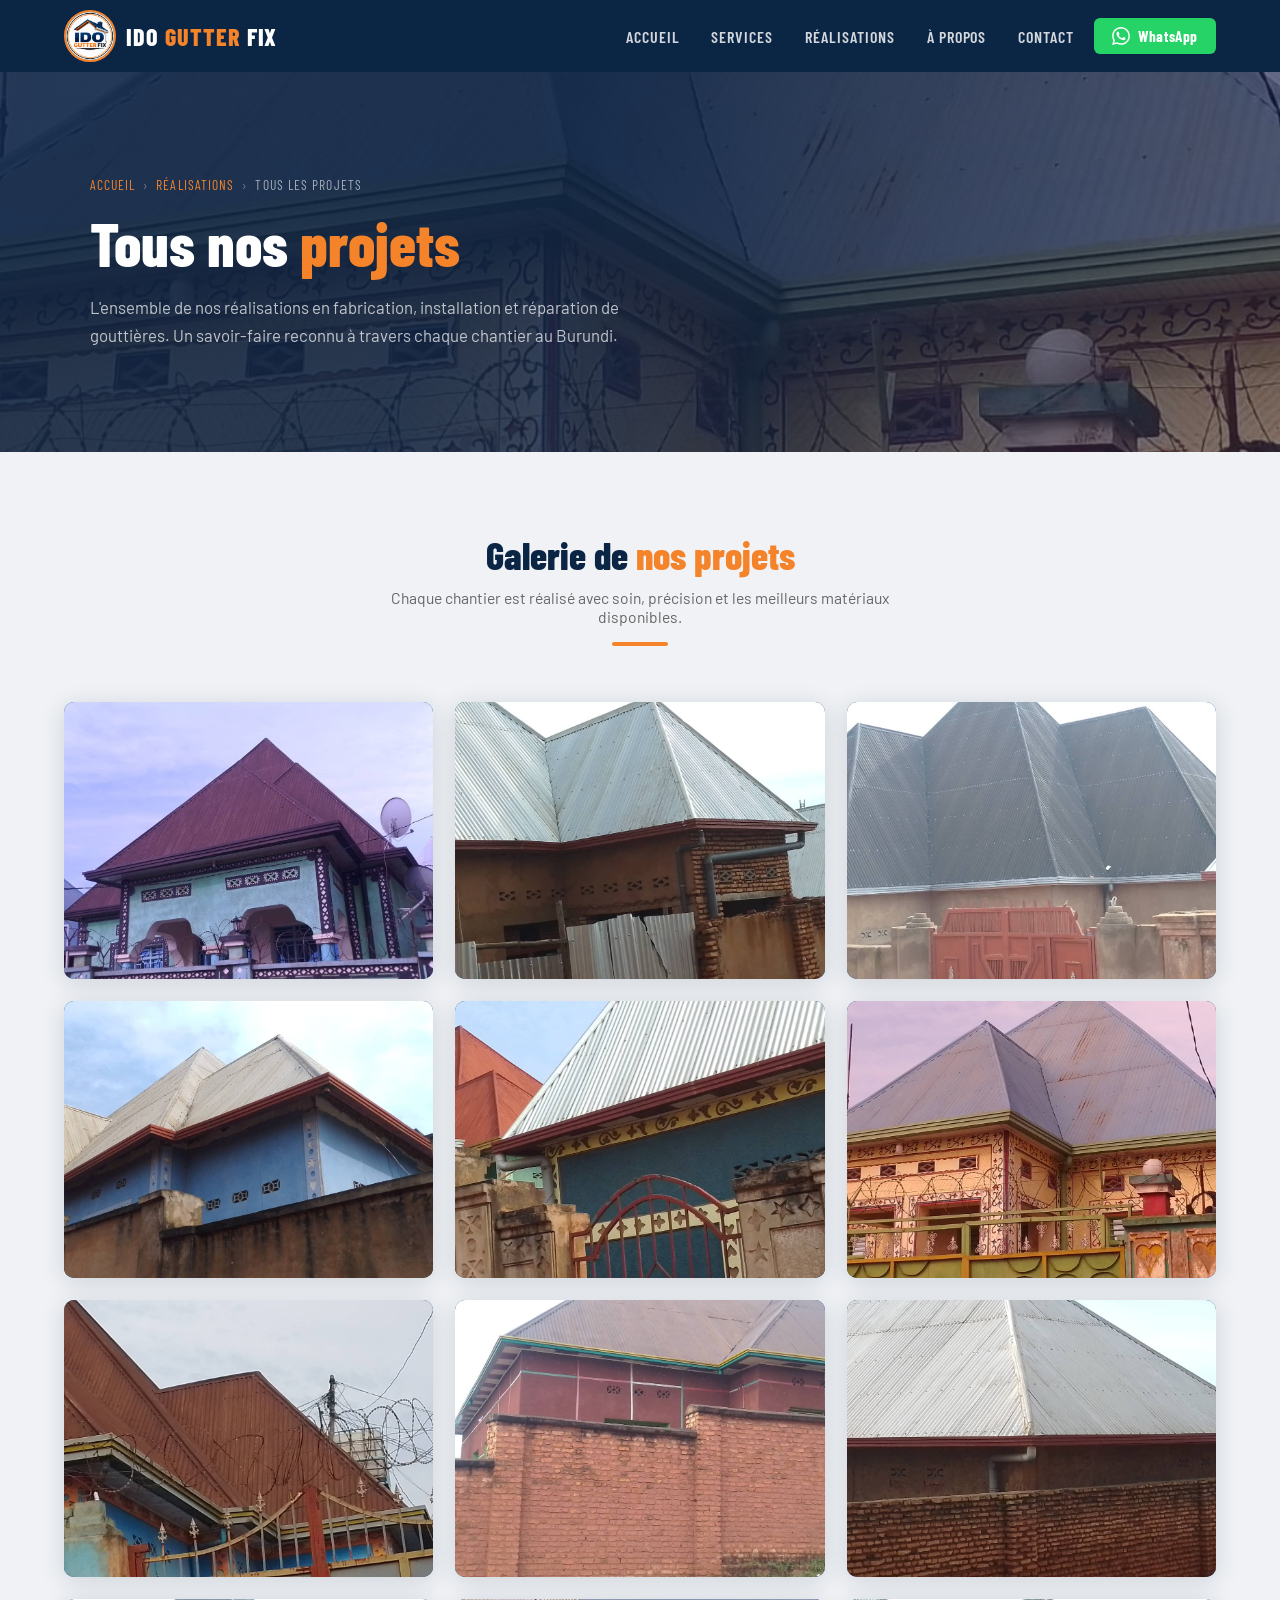
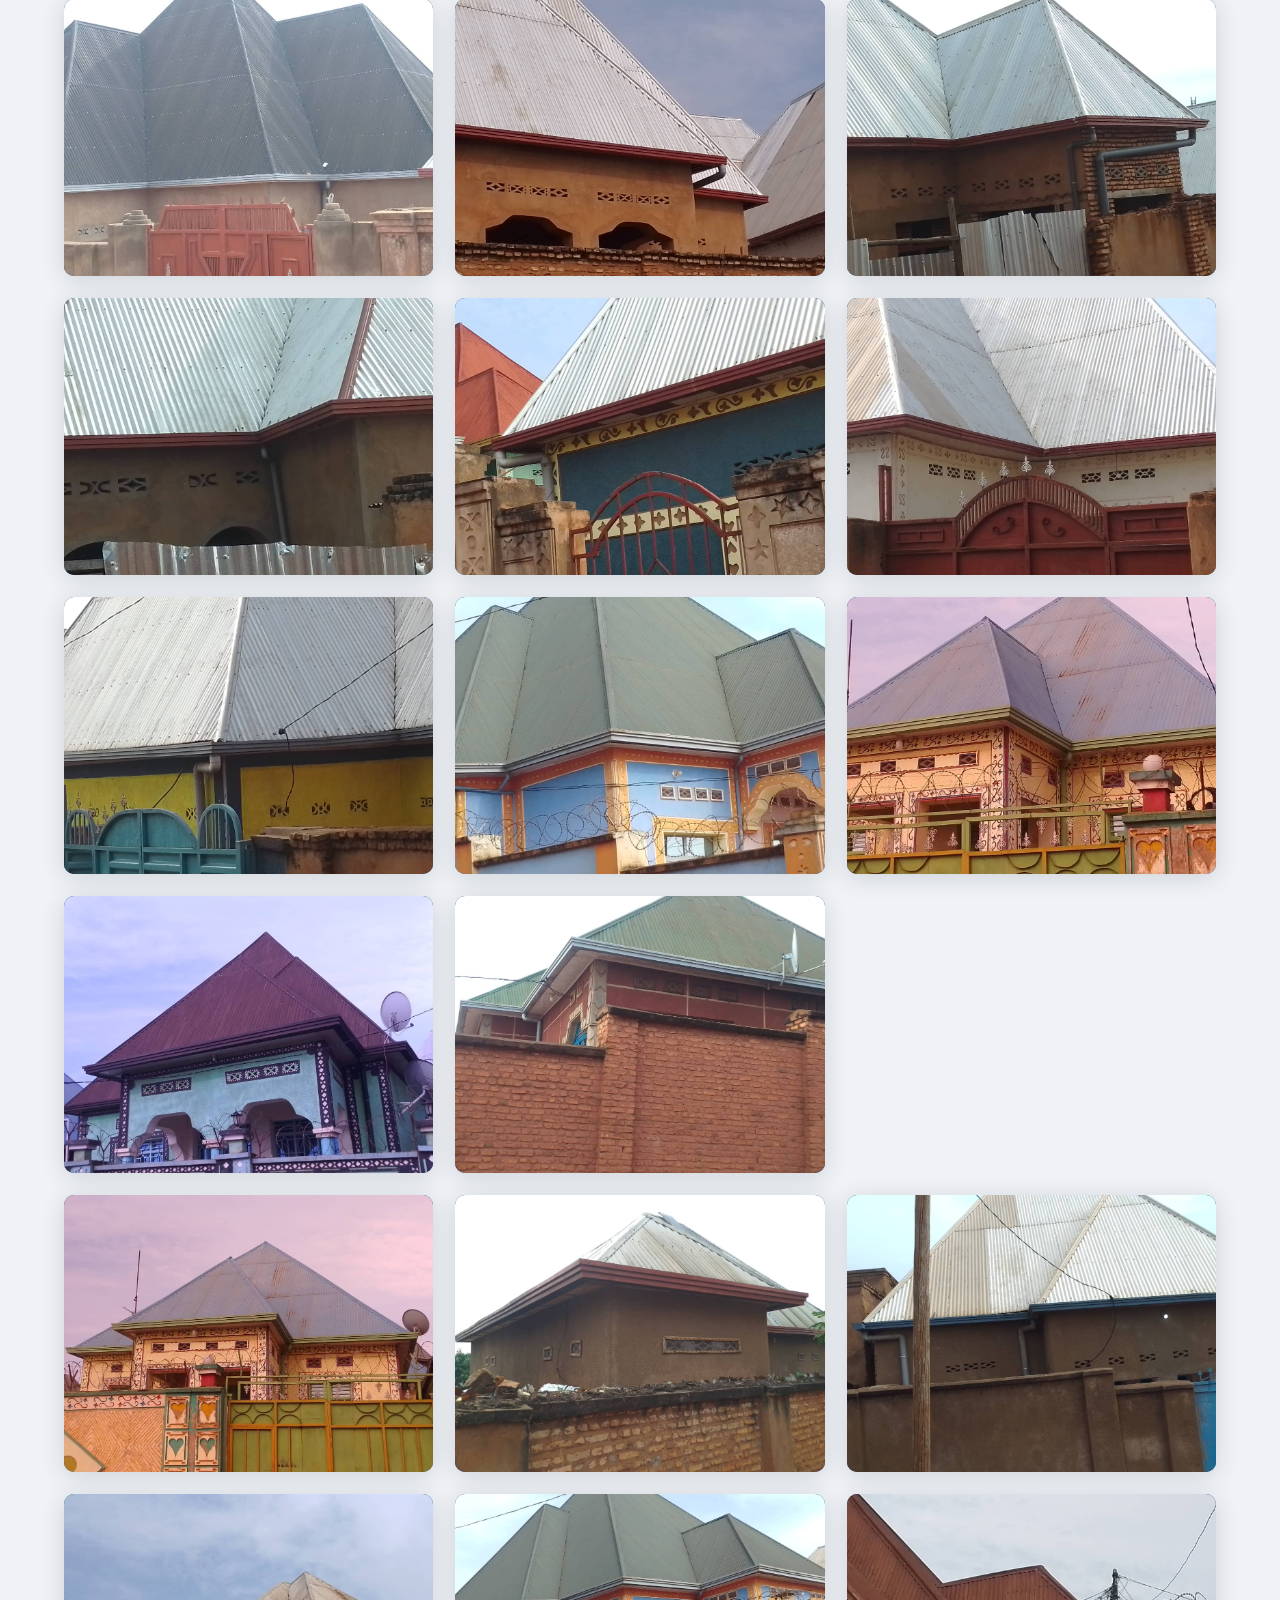
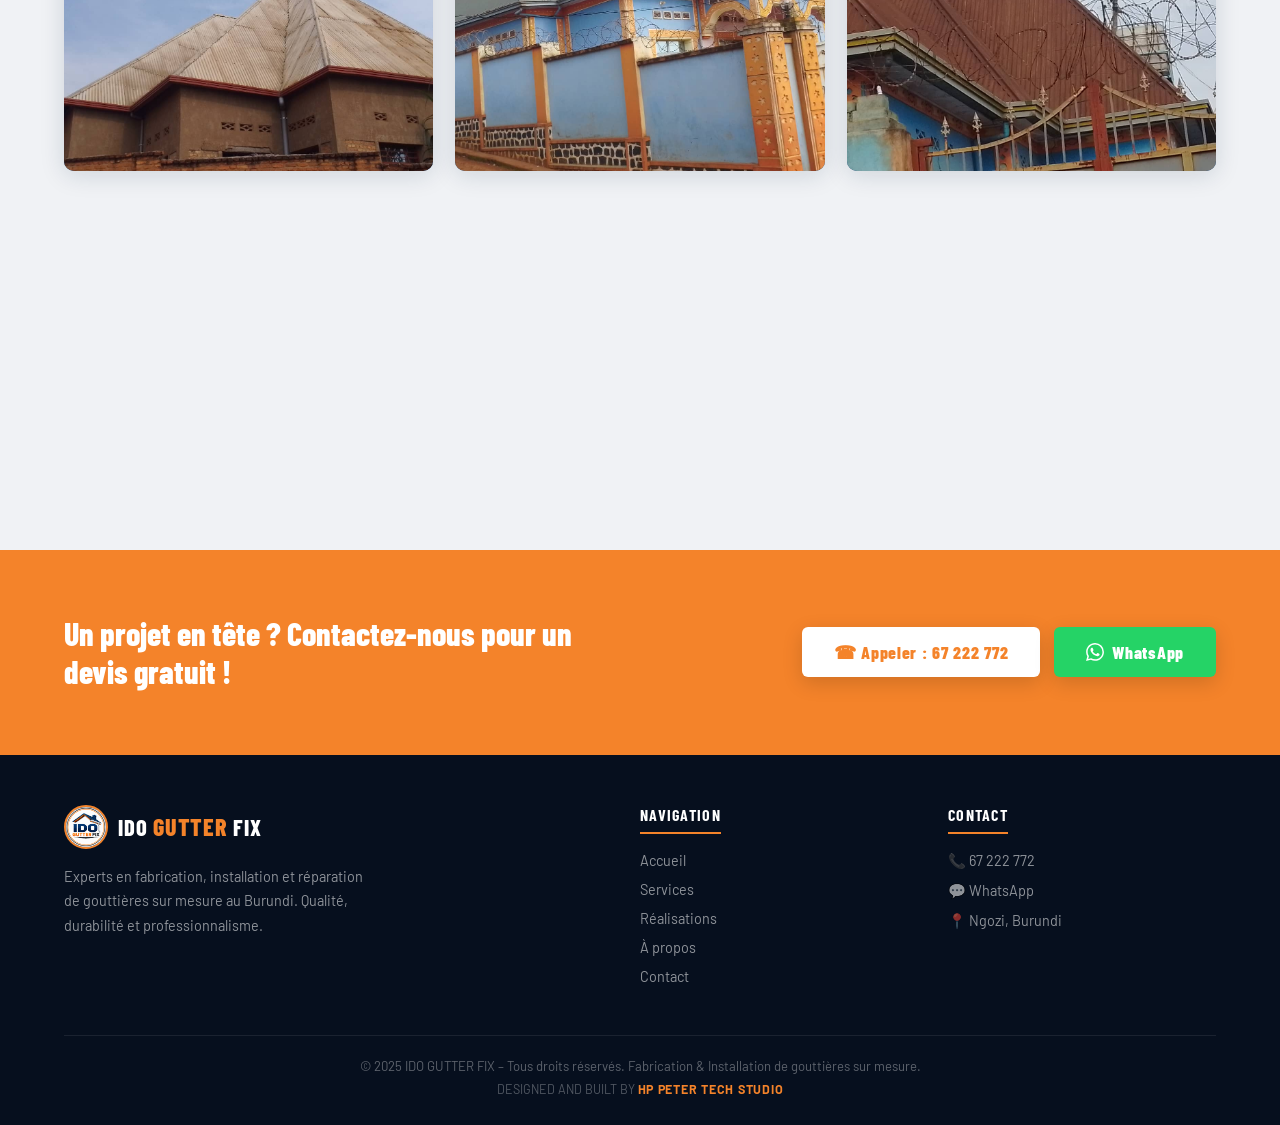
==== projects.html @ 502da118 "First upload" ====
<!doctype html>
<html lang="fr">
  <head>
    <meta charset="UTF-8" />
    <meta name="viewport" content="width=device-width, initial-scale=1.0" />
    <title>Tous nos Projets – IDO GUTTER FIX</title>
    <link
      href="https://fonts.googleapis.com/css2?family=Barlow+Condensed:wght@400;600;700;800&family=Barlow:wght@400;500;600&display=swap"
      rel="stylesheet"
    />
    <link rel="stylesheet" href="styles/realisations.css" />
  </head>
  <body>
    <!-- ═══════════════════════════════ NAVBAR ═══════════════════════════════ -->
    <nav id="navbar">
      <a href="index.html" class="nav-logo" aria-label="IDO GUTTER FIX">
        <div
          style="
            display: flex;
            flex-direction: row;
            justify-content: center;
            align-items: center;
            column-gap: 10px;
          "
        >
          <img
            src="images/idoGutterFixLogo.png"
            alt="IDO GUTTER FIX Logo"
            onerror="this.style.display='none';this.nextElementSibling.style.display='block';"
          />
          <span>IDO <em>GUTTER</em> FIX</span>
        </div>
      </a>

      <div class="nav-spacer"></div>

      <button class="nav-toggle" id="navToggle" aria-label="Menu">
        <span></span><span></span><span></span>
      </button>

      <div class="nav-menu" id="navMenu">
        <ul class="nav-links">
          <li><a href="index.html">Accueil</a></li>
          <li><a href="index.html#services">Services</a></li>
          <li><a href="realisations.html">Réalisations</a></li>
          <li><a href="index.html#apropos">À propos</a></li>
          <li><a href="index.html#contact">Contact</a></li>
        </ul>
      </div>
      <a
        href="https://wa.me/25767222772"
        target="_blank"
        rel="noopener"
        class="btn-wa nav-wa-desktop"
        aria-label="WhatsApp"
      >
        <svg viewBox="0 0 24 24" fill="currentColor">
          <path
            d="M17.472 14.382c-.297-.149-1.758-.867-2.03-.967-.273-.099-.471-.148-.67.15-.197.297-.767.966-.94 1.164-.173.199-.347.223-.644.075-.297-.15-1.255-.463-2.39-1.475-.883-.788-1.48-1.761-1.653-2.059-.173-.297-.018-.458.13-.606.134-.133.298-.347.446-.52.149-.174.198-.298.298-.497.099-.198.05-.371-.025-.52-.075-.149-.669-1.612-.916-2.207-.242-.579-.487-.5-.669-.51-.173-.008-.371-.01-.57-.01-.198 0-.52.074-.792.372-.272.297-1.04 1.016-1.04 2.479 0 1.462 1.065 2.875 1.213 3.074.149.198 2.096 3.2 5.077 4.487.709.306 1.262.489 1.694.625.712.227 1.36.195 1.871.118.571-.085 1.758-.719 2.006-1.413.248-.694.248-1.289.173-1.413-.074-.124-.272-.198-.57-.347m-5.421 7.403h-.004a9.87 9.87 0 01-5.031-1.378l-.361-.214-3.741.982.998-3.648-.235-.374a9.86 9.86 0 01-1.51-5.26c.001-5.45 4.436-9.884 9.888-9.884 2.64 0 5.122 1.03 6.988 2.898a9.825 9.825 0 012.893 6.994c-.003 5.45-4.437 9.884-9.885 9.884m8.413-18.297A11.815 11.815 0 0012.05 0C5.495 0 .16 5.335.157 11.892c0 2.096.547 4.142 1.588 5.945L.057 24l6.305-1.654a11.882 11.882 0 005.683 1.448h.005c6.554 0 11.89-5.335 11.893-11.893a11.821 11.821 0 00-3.48-8.413z"
          />
        </svg>
        WhatsApp
      </a>
    </nav>

    <!-- ═══════════════════════════════ PAGE HEADER ══════════════════════════ -->
    <header
      style="background-image: url(images/idoGutterFixImg19.jpg); background-size: cover; background-position: center;"
      class="page-header"
    >
      <div class="page-header-content">
        <div class="page-breadcrumb">
          <a href="index.html">Accueil</a>
          <span>›</span>
          <a href="realisations.html">Réalisations</a>
          <span>›</span> Tous les projets
        </div>
        <h1>Tous nos <em>projets</em></h1>
        <p>
          L'ensemble de nos réalisations en fabrication, installation et
          réparation de gouttières. Un savoir-faire reconnu à travers chaque
          chantier au Burundi.
        </p>
      </div>
    </header>

    <!-- ═══════════════════════════════ GALLERY ══════════════════════════════ -->
    <section class="gallery-section">
      <div class="gallery-section-head">
        <h2>Galerie de <span>nos projets</span></h2>
        <p>
          Chaque chantier est réalisé avec soin, précision et les meilleurs
          matériaux disponibles.
        </p>
        <div class="section-divider"></div>
      </div>

      <div class="gallery-grid" id="galleryGrid">

        <!-- Projet 01 -->
        <div
          class="gallery-card"
          data-idx="0"
          data-cap="Installation de gouttières sur une maison résidentielle à Bujumbura."
          data-label="Projet 01 – Installation résidentielle"
        >
          <img class="card-img" src="images/idoGutterFixImg20.jpg" alt="Projet 1" loading="lazy" />
          <div class="card-zoom">
            <svg viewBox="0 0 24 24"><circle cx="11" cy="11" r="7"/><line x1="21" y1="21" x2="16.65" y2="16.65"/><line x1="11" y1="8" x2="11" y2="14"/><line x1="8" y1="11" x2="14" y2="11"/></svg>
          </div>
          <div class="card-caption">
            <div class="card-num">Projet 01</div>
            <p>Installation de gouttières sur une maison résidentielle à Bujumbura.</p>
          </div>
        </div>

        <!-- Projet 02 -->
        <div
          class="gallery-card"
          data-idx="1"
          data-cap="Fabrication sur mesure pour toiture moderne."
          data-label="Projet 02 – Fabrication sur mesure"
        >
          <img class="card-img" src="images/idoGutterFixImg13.jpg" alt="Projet 2" loading="lazy" />
          <div class="card-zoom">
            <svg viewBox="0 0 24 24"><circle cx="11" cy="11" r="7"/><line x1="21" y1="21" x2="16.65" y2="16.65"/><line x1="11" y1="8" x2="11" y2="14"/><line x1="8" y1="11" x2="14" y2="11"/></svg>
          </div>
          <div class="card-caption">
            <div class="card-num">Projet 02</div>
            <p>Fabrication sur mesure pour toiture moderne.</p>
          </div>
        </div>

        <!-- Projet 03 -->
        <div
          class="gallery-card"
          data-idx="2"
          data-cap="Réparation complète de système d'évacuation d'eau."
          data-label="Projet 03 – Réparation complète"
        >
          <img class="card-img" src="images/idoGutterFixImg11.jpg" alt="Projet 3" loading="lazy" />
          <div class="card-zoom">
            <svg viewBox="0 0 24 24"><circle cx="11" cy="11" r="7"/><line x1="21" y1="21" x2="16.65" y2="16.65"/><line x1="11" y1="8" x2="11" y2="14"/><line x1="8" y1="11" x2="14" y2="11"/></svg>
          </div>
          <div class="card-caption">
            <div class="card-num">Projet 03</div>
            <p>Réparation complète de système d'évacuation d'eau.</p>
          </div>
        </div>

        <!-- Projet 04 -->
        <div
          class="gallery-card"
          data-idx="3"
          data-cap="Pose professionnelle avec finitions propres et durables."
          data-label="Projet 04 – Pose professionnelle"
        >
          <img class="card-img" src="images/idoGutterFixImg9.jpg" alt="Projet 4" loading="lazy" />
          <div class="card-zoom">
            <svg viewBox="0 0 24 24"><circle cx="11" cy="11" r="7"/><line x1="21" y1="21" x2="16.65" y2="16.65"/><line x1="11" y1="8" x2="11" y2="14"/><line x1="8" y1="11" x2="14" y2="11"/></svg>
          </div>
          <div class="card-caption">
            <div class="card-num">Projet 04</div>
            <p>Pose professionnelle avec finitions propres et durables.</p>
          </div>
        </div>

        <!-- Projet 05 -->
        <div
          class="gallery-card"
          data-idx="4"
          data-cap="Adaptation de gouttières pour maison à toit incliné."
          data-label="Projet 05 – Toit incliné"
        >
          <img class="card-img" src="images/idoGutterFixImg15.jpg" alt="Projet 5" loading="lazy" />
          <div class="card-zoom">
            <svg viewBox="0 0 24 24"><circle cx="11" cy="11" r="7"/><line x1="21" y1="21" x2="16.65" y2="16.65"/><line x1="11" y1="8" x2="11" y2="14"/><line x1="8" y1="11" x2="14" y2="11"/></svg>
          </div>
          <div class="card-caption">
            <div class="card-num">Projet 05</div>
            <p>Adaptation de gouttières pour maison à toit incliné.</p>
          </div>
        </div>

        <!-- Projet 06 -->
        <div
          class="gallery-card"
          data-idx="5"
          data-cap="Intervention rapide pour réparation après dégâts."
          data-label="Projet 06 – Intervention rapide"
        >
          <img class="card-img" src="images/idoGutterFixImg19.jpg" alt="Projet 6" loading="lazy" />
          <div class="card-zoom">
            <svg viewBox="0 0 24 24"><circle cx="11" cy="11" r="7"/><line x1="21" y1="21" x2="16.65" y2="16.65"/><line x1="11" y1="8" x2="11" y2="14"/><line x1="8" y1="11" x2="14" y2="11"/></svg>
          </div>
          <div class="card-caption">
            <div class="card-num">Projet 06</div>
            <p>Intervention rapide pour réparation après dégâts.</p>
          </div>
        </div>

        <!-- Projet 07 -->
        <div
          class="gallery-card"
          data-idx="6"
          data-cap="Installation complète sur immeuble commercial à Ngozi."
          data-label="Projet 07 – Immeuble commercial"
        >
          <img class="card-img" src="images/idoGutterFixImg28.jpg" alt="Projet 7" loading="lazy" />
          <div class="card-zoom">
            <svg viewBox="0 0 24 24"><circle cx="11" cy="11" r="7"/><line x1="21" y1="21" x2="16.65" y2="16.65"/><line x1="11" y1="8" x2="11" y2="14"/><line x1="8" y1="11" x2="14" y2="11"/></svg>
          </div>
          <div class="card-caption">
            <div class="card-num">Projet 07</div>
            <p>Installation complète sur immeuble commercial à Ngozi.</p>
          </div>
        </div>

        <!-- Projet 08 -->
        <div
          class="gallery-card"
          data-idx="7"
          data-cap="Remplacement de gouttières vétustes par des modèles aluminium."
          data-label="Projet 08 – Remplacement aluminium"
        >
          <img class="card-img" src="images/idoGutterFixImg1.jpg" alt="Projet 8" loading="lazy" />
          <div class="card-zoom">
            <svg viewBox="0 0 24 24"><circle cx="11" cy="11" r="7"/><line x1="21" y1="21" x2="16.65" y2="16.65"/><line x1="11" y1="8" x2="11" y2="14"/><line x1="8" y1="11" x2="14" y2="11"/></svg>
          </div>
          <div class="card-caption">
            <div class="card-num">Projet 08</div>
            <p>Remplacement de gouttières vétustes par des modèles aluminium.</p>
          </div>
        </div>

        <!-- Projet 09 -->
        <div
          class="gallery-card"
          data-idx="8"
          data-cap="Système d'évacuation complet avec descentes et raccords étanches."
          data-label="Projet 09 – Système complet"
        >
          <img class="card-img" src="images/idoGutterFixImg10.jpg" alt="Projet 9" loading="lazy" />
          <div class="card-zoom">
            <svg viewBox="0 0 24 24"><circle cx="11" cy="11" r="7"/><line x1="21" y1="21" x2="16.65" y2="16.65"/><line x1="11" y1="8" x2="11" y2="14"/><line x1="8" y1="11" x2="14" y2="11"/></svg>
          </div>
          <div class="card-caption">
            <div class="card-num">Projet 09</div>
            <p>Système d'évacuation complet avec descentes et raccords étanches.</p>
          </div>
        </div>

         <div
          class="gallery-card"
          data-idx="8"
          data-cap="Système d'évacuation complet avec descentes et raccords étanches."
          data-label="Projet 09 – Système complet"
        >
          <img class="card-img" src="images/idoGutterFixImg11.jpg" alt="Projet 9" loading="lazy" />
          <div class="card-zoom">
            <svg viewBox="0 0 24 24"><circle cx="11" cy="11" r="7"/><line x1="21" y1="21" x2="16.65" y2="16.65"/><line x1="11" y1="8" x2="11" y2="14"/><line x1="8" y1="11" x2="14" y2="11"/></svg>
          </div>
          <div class="card-caption">
            <div class="card-num">Projet 09</div>
            <p>Système d'évacuation complet avec descentes et raccords étanches.</p>
          </div>
        </div>

         <div
          class="gallery-card"
          data-idx="8"
          data-cap="Système d'évacuation complet avec descentes et raccords étanches."
          data-label="Projet 09 – Système complet"
        >
          <img class="card-img" src="images/idoGutterFixImg12.jpg" alt="Projet 9" loading="lazy" />
          <div class="card-zoom">
            <svg viewBox="0 0 24 24"><circle cx="11" cy="11" r="7"/><line x1="21" y1="21" x2="16.65" y2="16.65"/><line x1="11" y1="8" x2="11" y2="14"/><line x1="8" y1="11" x2="14" y2="11"/></svg>
          </div>
          <div class="card-caption">
            <div class="card-num">Projet 09</div>
            <p>Système d'évacuation complet avec descentes et raccords étanches.</p>
          </div>
        </div>

         <div
          class="gallery-card"
          data-idx="8"
          data-cap="Système d'évacuation complet avec descentes et raccords étanches."
          data-label="Projet 09 – Système complet"
        >
          <img class="card-img" src="images/idoGutterFixImg13.jpg" alt="Projet 9" loading="lazy" />
          <div class="card-zoom">
            <svg viewBox="0 0 24 24"><circle cx="11" cy="11" r="7"/><line x1="21" y1="21" x2="16.65" y2="16.65"/><line x1="11" y1="8" x2="11" y2="14"/><line x1="8" y1="11" x2="14" y2="11"/></svg>
          </div>
          <div class="card-caption">
            <div class="card-num">Projet 09</div>
            <p>Système d'évacuation complet avec descentes et raccords étanches.</p>
          </div>
        </div>

         <div
          class="gallery-card"
          data-idx="8"
          data-cap="Système d'évacuation complet avec descentes et raccords étanches."
          data-label="Projet 09 – Système complet"
        >
          <img class="card-img" src="images/idoGutterFixImg14.jpg" alt="Projet 9" loading="lazy" />
          <div class="card-zoom">
            <svg viewBox="0 0 24 24"><circle cx="11" cy="11" r="7"/><line x1="21" y1="21" x2="16.65" y2="16.65"/><line x1="11" y1="8" x2="11" y2="14"/><line x1="8" y1="11" x2="14" y2="11"/></svg>
          </div>
          <div class="card-caption">
            <div class="card-num">Projet 09</div>
            <p>Système d'évacuation complet avec descentes et raccords étanches.</p>
          </div>
        </div>

         <div
          class="gallery-card"
          data-idx="8"
          data-cap="Système d'évacuation complet avec descentes et raccords étanches."
          data-label="Projet 09 – Système complet"
        >
          <img class="card-img" src="images/idoGutterFixImg15.jpg" alt="Projet 9" loading="lazy" />
          <div class="card-zoom">
            <svg viewBox="0 0 24 24"><circle cx="11" cy="11" r="7"/><line x1="21" y1="21" x2="16.65" y2="16.65"/><line x1="11" y1="8" x2="11" y2="14"/><line x1="8" y1="11" x2="14" y2="11"/></svg>
          </div>
          <div class="card-caption">
            <div class="card-num">Projet 09</div>
            <p>Système d'évacuation complet avec descentes et raccords étanches.</p>
          </div>
        </div>

         <div
          class="gallery-card"
          data-idx="8"
          data-cap="Système d'évacuation complet avec descentes et raccords étanches."
          data-label="Projet 09 – Système complet"
        >
          <img class="card-img" src="images/idoGutterFixImg16.jpg" alt="Projet 9" loading="lazy" />
          <div class="card-zoom">
            <svg viewBox="0 0 24 24"><circle cx="11" cy="11" r="7"/><line x1="21" y1="21" x2="16.65" y2="16.65"/><line x1="11" y1="8" x2="11" y2="14"/><line x1="8" y1="11" x2="14" y2="11"/></svg>
          </div>
          <div class="card-caption">
            <div class="card-num">Projet 09</div>
            <p>Système d'évacuation complet avec descentes et raccords étanches.</p>
          </div>
        </div>

         <div
          class="gallery-card"
          data-idx="8"
          data-cap="Système d'évacuation complet avec descentes et raccords étanches."
          data-label="Projet 09 – Système complet"
        >
          <img class="card-img" src="images/idoGutterFixImg17.jpg" alt="Projet 9" loading="lazy" />
          <div class="card-zoom">
            <svg viewBox="0 0 24 24"><circle cx="11" cy="11" r="7"/><line x1="21" y1="21" x2="16.65" y2="16.65"/><line x1="11" y1="8" x2="11" y2="14"/><line x1="8" y1="11" x2="14" y2="11"/></svg>
          </div>
          <div class="card-caption">
            <div class="card-num">Projet 09</div>
            <p>Système d'évacuation complet avec descentes et raccords étanches.</p>
          </div>
        </div>

         <div
          class="gallery-card"
          data-idx="8"
          data-cap="Système d'évacuation complet avec descentes et raccords étanches."
          data-label="Projet 09 – Système complet"
        >
          <img class="card-img" src="images/idoGutterFixImg18.jpg" alt="Projet 9" loading="lazy" />
          <div class="card-zoom">
            <svg viewBox="0 0 24 24"><circle cx="11" cy="11" r="7"/><line x1="21" y1="21" x2="16.65" y2="16.65"/><line x1="11" y1="8" x2="11" y2="14"/><line x1="8" y1="11" x2="14" y2="11"/></svg>
          </div>
          <div class="card-caption">
            <div class="card-num">Projet 09</div>
            <p>Système d'évacuation complet avec descentes et raccords étanches.</p>
          </div>
        </div>

         <div
          class="gallery-card"
          data-idx="8"
          data-cap="Système d'évacuation complet avec descentes et raccords étanches."
          data-label="Projet 09 – Système complet"
        >
          <img class="card-img" src="images/idoGutterFixImg19.jpg" alt="Projet 9" loading="lazy" />
          <div class="card-zoom">
            <svg viewBox="0 0 24 24"><circle cx="11" cy="11" r="7"/><line x1="21" y1="21" x2="16.65" y2="16.65"/><line x1="11" y1="8" x2="11" y2="14"/><line x1="8" y1="11" x2="14" y2="11"/></svg>
          </div>
          <div class="card-caption">
            <div class="card-num">Projet 09</div>
            <p>Système d'évacuation complet avec descentes et raccords étanches.</p>
          </div>
        </div>

         <div
          class="gallery-card"
          data-idx="8"
          data-cap="Système d'évacuation complet avec descentes et raccords étanches."
          data-label="Projet 09 – Système complet"
        >
          <img class="card-img" src="images/idoGutterFixImg20.jpg" alt="Projet 9" loading="lazy" />
          <div class="card-zoom">
            <svg viewBox="0 0 24 24"><circle cx="11" cy="11" r="7"/><line x1="21" y1="21" x2="16.65" y2="16.65"/><line x1="11" y1="8" x2="11" y2="14"/><line x1="8" y1="11" x2="14" y2="11"/></svg>
          </div>
          <div class="card-caption">
            <div class="card-num">Projet 09</div>
            <p>Système d'évacuation complet avec descentes et raccords étanches.</p>
          </div>
        </div>

         <div
          class="gallery-card"
          data-idx="8"
          data-cap="Système d'évacuation complet avec descentes et raccords étanches."
          data-label="Projet 09 – Système complet"
        >
          <img class="card-img" src="images/idoGutterFixImg2.jpg" alt="Projet 9" loading="lazy" />
          <div class="card-zoom">
            <svg viewBox="0 0 24 24"><circle cx="11" cy="11" r="7"/><line x1="21" y1="21" x2="16.65" y2="16.65"/><line x1="11" y1="8" x2="11" y2="14"/><line x1="8" y1="11" x2="14" y2="11"/></svg>
          </div>
          <div class="card-caption">
            <div class="card-num">Projet 09</div>
            <p>Système d'évacuation complet avec descentes et raccords étanches.</p>
          </div>
        </div>

         <div
          class="gallery-card"
          data-idx="8"
          data-cap="Système d'évacuation complet avec descentes et raccords étanches."
          data-label="Projet 09 – Système complet"
        >
          <img class="card-img" src="images/idoGutterFixImg3.jpg" alt="Projet 9" loading="lazy" />
          <div class="card-zoom">
            <svg viewBox="0 0 24 24"><circle cx="11" cy="11" r="7"/><line x1="21" y1="21" x2="16.65" y2="16.65"/><line x1="11" y1="8" x2="11" y2="14"/><line x1="8" y1="11" x2="14" y2="11"/></svg>
          </div>
          <div class="card-caption">
            <div class="card-num">Projet 09</div>
            <p>Système d'évacuation complet avec descentes et raccords étanches.</p>
          </div>
        </div>

         <div
          class="gallery-card"
          data-idx="8"
          data-cap="Système d'évacuation complet avec descentes et raccords étanches."
          data-label="Projet 09 – Système complet"
        >
          <img class="card-img" src="images/idoGutterFixImg23.jpg" alt="Projet 9" loading="lazy" />
          <div class="card-zoom">
            <svg viewBox="0 0 24 24"><circle cx="11" cy="11" r="7"/><line x1="21" y1="21" x2="16.65" y2="16.65"/><line x1="11" y1="8" x2="11" y2="14"/><line x1="8" y1="11" x2="14" y2="11"/></svg>
          </div>
          <div class="card-caption">
            <div class="card-num">Projet 09</div>
            <p>Système d'évacuation complet avec descentes et raccords étanches.</p>
          </div>
        </div>

         <div
          class="gallery-card"
          data-idx="8"
          data-cap="Système d'évacuation complet avec descentes et raccords étanches."
          data-label="Projet 09 – Système complet"
        >
          <img class="card-img" src="images/idoGutterFixImg4.jpg" alt="Projet 9" loading="lazy" />
          <div class="card-zoom">
            <svg viewBox="0 0 24 24"><circle cx="11" cy="11" r="7"/><line x1="21" y1="21" x2="16.65" y2="16.65"/><line x1="11" y1="8" x2="11" y2="14"/><line x1="8" y1="11" x2="14" y2="11"/></svg>
          </div>
          <div class="card-caption">
            <div class="card-num">Projet 09</div>
            <p>Système d'évacuation complet avec descentes et raccords étanches.</p>
          </div>
        </div>

         <div
          class="gallery-card"
          data-idx="8"
          data-cap="Système d'évacuation complet avec descentes et raccords étanches."
          data-label="Projet 09 – Système complet"
        >
          <img class="card-img" src="images/idoGutterFixImg5.jpg" alt="Projet 9" loading="lazy" />
          <div class="card-zoom">
            <svg viewBox="0 0 24 24"><circle cx="11" cy="11" r="7"/><line x1="21" y1="21" x2="16.65" y2="16.65"/><line x1="11" y1="8" x2="11" y2="14"/><line x1="8" y1="11" x2="14" y2="11"/></svg>
          </div>
          <div class="card-caption">
            <div class="card-num">Projet 09</div>
            <p>Système d'évacuation complet avec descentes et raccords étanches.</p>
          </div>
        </div>

         <div
          class="gallery-card"
          data-idx="8"
          data-cap="Système d'évacuation complet avec descentes et raccords étanches."
          data-label="Projet 09 – Système complet"
        >
          <img class="card-img" src="images/idoGutterFixImg6.jpg" alt="Projet 9" loading="lazy" />
          <div class="card-zoom">
            <svg viewBox="0 0 24 24"><circle cx="11" cy="11" r="7"/><line x1="21" y1="21" x2="16.65" y2="16.65"/><line x1="11" y1="8" x2="11" y2="14"/><line x1="8" y1="11" x2="14" y2="11"/></svg>
          </div>
          <div class="card-caption">
            <div class="card-num">Projet 09</div>
            <p>Système d'évacuation complet avec descentes et raccords étanches.</p>
          </div>
        </div>

         <div
          class="gallery-card"
          data-idx="8"
          data-cap="Système d'évacuation complet avec descentes et raccords étanches."
          data-label="Projet 09 – Système complet"
        >
          <img class="card-img" src="images/idoGutterFixImg27.jpg" alt="Projet 9" loading="lazy" />
          <div class="card-zoom">
            <svg viewBox="0 0 24 24"><circle cx="11" cy="11" r="7"/><line x1="21" y1="21" x2="16.65" y2="16.65"/><line x1="11" y1="8" x2="11" y2="14"/><line x1="8" y1="11" x2="14" y2="11"/></svg>
          </div>
          <div class="card-caption">
            <div class="card-num">Projet 09</div>
            <p>Système d'évacuation complet avec descentes et raccords étanches.</p>
          </div>
        </div>

         <div
          class="gallery-card"
          data-idx="8"
          data-cap="Système d'évacuation complet avec descentes et raccords étanches."
          data-label="Projet 09 – Système complet"
        >
          <img class="card-img" src="images/idoGutterFixImg28.jpg" alt="Projet 9" loading="lazy" />
          <div class="card-zoom">
            <svg viewBox="0 0 24 24"><circle cx="11" cy="11" r="7"/><line x1="21" y1="21" x2="16.65" y2="16.65"/><line x1="11" y1="8" x2="11" y2="14"/><line x1="8" y1="11" x2="14" y2="11"/></svg>
          </div>
          <div class="card-caption">
            <div class="card-num">Projet 09</div>
            <p>Système d'évacuation complet avec descentes et raccords étanches.</p>
          </div>
        </div>

         <div
          class="gallery-card"
          data-idx="8"
          data-cap="Système d'évacuation complet avec descentes et raccords étanches."
          data-label="Projet 09 – Système complet"
        >
          <img class="card-img" src="images/idoGutterFixImg7.jpg" alt="Projet 9" loading="lazy" />
          <div class="card-zoom">
            <svg viewBox="0 0 24 24"><circle cx="11" cy="11" r="7"/><line x1="21" y1="21" x2="16.65" y2="16.65"/><line x1="11" y1="8" x2="11" y2="14"/><line x1="8" y1="11" x2="14" y2="11"/></svg>
          </div>
          <div class="card-caption">
            <div class="card-num">Projet 09</div>
            <p>Système d'évacuation complet avec descentes et raccords étanches.</p>
          </div>
        </div>

         <div
          class="gallery-card"
          data-idx="8"
          data-cap="Système d'évacuation complet avec descentes et raccords étanches."
          data-label="Projet 09 – Système complet"
        >
          <img class="card-img" src="images/idoGutterFixImg8.jpg" alt="Projet 9" loading="lazy" />
          <div class="card-zoom">
            <svg viewBox="0 0 24 24"><circle cx="11" cy="11" r="7"/><line x1="21" y1="21" x2="16.65" y2="16.65"/><line x1="11" y1="8" x2="11" y2="14"/><line x1="8" y1="11" x2="14" y2="11"/></svg>
          </div>
          <div class="card-caption">
            <div class="card-num">Projet 09</div>
            <p>Système d'évacuation complet avec descentes et raccords étanches.</p>
          </div>
        </div>

         <div
          class="gallery-card"
          data-idx="8"
          data-cap="Système d'évacuation complet avec descentes et raccords étanches."
          data-label="Projet 09 – Système complet"
        >
          <img class="card-img" src="images/idoGutterFixImg9.jpg" alt="Projet 9" loading="lazy" />
          <div class="card-zoom">
            <svg viewBox="0 0 24 24"><circle cx="11" cy="11" r="7"/><line x1="21" y1="21" x2="16.65" y2="16.65"/><line x1="11" y1="8" x2="11" y2="14"/><line x1="8" y1="11" x2="14" y2="11"/></svg>
          </div>
          <div class="card-caption">
            <div class="card-num">Projet 09</div>
            <p>Système d'évacuation complet avec descentes et raccords étanches.</p>
          </div>
        </div>

      </div>
    </section>

    <!-- ═══════════════════════════════ LIGHTBOX ═════════════════════════════ -->
    <div
      class="lightbox"
      id="lightbox"
      role="dialog"
      aria-modal="true"
      aria-label="Agrandissement photo"
    >
      <button class="lightbox-close" id="lbClose" aria-label="Fermer">
        <svg viewBox="0 0 24 24">
          <line x1="18" y1="6" x2="6" y2="18" />
          <line x1="6" y1="6" x2="18" y2="18" />
        </svg>
      </button>
      <button class="lb-arrow lb-prev" id="lbPrev" aria-label="Précédent">
        <svg viewBox="0 0 24 24"><polyline points="15 18 9 12 15 6" /></svg>
      </button>
      <button class="lb-arrow lb-next" id="lbNext" aria-label="Suivant">
        <svg viewBox="0 0 24 24"><polyline points="9 18 15 12 9 6" /></svg>
      </button>
      <div class="lightbox-inner">
        <img class="lightbox-img" id="lbImg" src="" alt="" />
        <div class="lightbox-caption" id="lbCaption">
          <strong id="lbLabel"></strong>
          <span id="lbText"></span>
        </div>
      </div>
    </div>

    <!-- ═══════════════════════════════ CTA STRIP ════════════════════════════ -->
    <section class="cta-strip">
      <h2>Un projet en tête ? Contactez-nous pour un devis gratuit !</h2>
      <div class="cta-btns">
        <a href="tel:67222772" class="btn-white">☎ Appeler : 67 222 772</a>
        <a
          href="https://wa.me/25767222772"
          target="_blank"
          rel="noopener"
          class="btn-white btn-white-wa"
        >
          <svg viewBox="0 0 24 24" fill="currentColor">
            <path d="M17.472 14.382c-.297-.149-1.758-.867-2.03-.967-.273-.099-.471-.148-.67.15-.197.297-.767.966-.94 1.164-.173.199-.347.223-.644.075-.297-.15-1.255-.463-2.39-1.475-.883-.788-1.48-1.761-1.653-2.059-.173-.297-.018-.458.13-.606.134-.133.298-.347.446-.52.149-.174.198-.298.298-.497.099-.198.05-.371-.025-.52-.075-.149-.669-1.612-.916-2.207-.242-.579-.487-.5-.669-.51-.173-.008-.371-.01-.57-.01-.198 0-.52.074-.792.372-.272.297-1.04 1.016-1.04 2.479 0 1.462 1.065 2.875 1.213 3.074.149.198 2.096 3.2 5.077 4.487.709.306 1.262.489 1.694.625.712.227 1.36.195 1.871.118.571-.085 1.758-.719 2.006-1.413.248-.694.248-1.289.173-1.413-.074-.124-.272-.198-.57-.347m-5.421 7.403h-.004a9.87 9.87 0 01-5.031-1.378l-.361-.214-3.741.982.998-3.648-.235-.374a9.86 9.86 0 01-1.51-5.26c.001-5.45 4.436-9.884 9.888-9.884 2.64 0 5.122 1.03 6.988 2.898a9.825 9.825 0 012.893 6.994c-.003 5.45-4.437 9.884-9.885 9.884m8.413-18.297A11.815 11.815 0 0012.05 0C5.495 0 .16 5.335.157 11.892c0 2.096.547 4.142 1.588 5.945L.057 24l6.305-1.654a11.882 11.882 0 005.683 1.448h.005c6.554 0 11.89-5.335 11.893-11.893a11.821 11.821 0 00-3.48-8.413z"/>
          </svg>
          WhatsApp
        </a>
      </div>
    </section>

    <!-- ═══════════════════════════════ FOOTER ═══════════════════════════════ -->
    <footer>
      <div class="footer-grid">
        <div class="footer-brand">
          <a href="index.html" class="nav-logo">
            <div style="display:flex;flex-direction:row;justify-content:start;align-items:center;column-gap:10px;">
              <img
                src="images/idoGutterFixLogo.png"
                alt="IDO GUTTER FIX"
                style="height:44px;width:44px;object-fit:cover;border-radius:50%;border:2px solid var(--orange);"
                onerror="this.style.display='none';this.nextElementSibling.style.display='block';"
              />
              <span style="font-family:'Barlow Condensed',sans-serif;font-weight:800;font-size:1.4rem;color:#fff;">
                IDO <span style="color:var(--orange)">GUTTER</span> FIX
              </span>
            </div>
          </a>
          <p>
            Experts en fabrication, installation et réparation de gouttières sur
            mesure au Burundi. Qualité, durabilité et professionnalisme.
          </p>
        </div>
        <div class="footer-col">
          <h4>Navigation</h4>
          <ul>
            <li><a href="index.html">Accueil</a></li>
            <li><a href="index.html#services">Services</a></li>
            <li><a href="realisations.html">Réalisations</a></li>
            <li><a href="index.html#apropos">À propos</a></li>
            <li><a href="index.html#contact">Contact</a></li>
          </ul>
        </div>
        <div class="footer-col">
          <h4>Contact</h4>
          <ul>
            <li><a href="tel:67222772">📞 67 222 772</a></li>
            <li><a href="https://wa.me/25767222772" target="_blank">💬 WhatsApp</a></li>
            <li><a href="#">📍 Ngozi, Burundi</a></li>
          </ul>
        </div>
      </div>
      <div class="footer-bottom">
        © 2025 IDO GUTTER FIX – Tous droits réservés. Fabrication & Installation
        de gouttières sur mesure.<br />
        <span style="margin-top:8px;display:inline-block;font-size:0.78rem;color:rgba(255,255,255,0.3);">
          DESIGNED AND BUILT BY
          <a
            href="https://hppeter830s.github.io/hppetertechstudio/"
            target="_blank"
            rel="noopener"
            style="color:var(--orange);font-weight:700;letter-spacing:0.06em;transition:color 0.3s;"
            onmouseover="this.style.color='#fff'"
            onmouseout="this.style.color='var(--orange)'"
          >HP PETER TECH STUDIO</a>
        </span>
      </div>
    </footer>

    <!-- ═══════════════════════════════ JS ════════════════════════════════════ -->
    <script>
      /* ── Navbar ── */
      const navbar = document.getElementById("navbar");
      window.addEventListener("scroll", () => {
        navbar.classList.toggle("scrolled", window.scrollY > 20);
      });
      const navToggle = document.getElementById("navToggle");
      const navMenu = document.getElementById("navMenu");
      navToggle.addEventListener("click", () => navMenu.classList.toggle("open"));

      /* ── Scroll fade-in ── */
      const cards = document.querySelectorAll(".gallery-card");
      const io = new IntersectionObserver(
        (entries) => {
          entries.forEach((e, i) => {
            if (e.isIntersecting) {
              setTimeout(() => e.target.classList.add("visible"), i * 80);
              io.unobserve(e.target);
            }
          });
        },
        { threshold: 0.12 }
      );
      cards.forEach((c) => io.observe(c));

      /* ── Lightbox ── */
      const lightbox = document.getElementById("lightbox");
      const lbImg    = document.getElementById("lbImg");
      const lbLabel  = document.getElementById("lbLabel");
      const lbText   = document.getElementById("lbText");

      const data = Array.from(cards).map((c) => ({
        src:   c.querySelector(".card-img").src,
        cap:   c.dataset.cap,
        label: c.dataset.label,
      }));

      let curIdx = 0;

      function openLb(idx) {
        curIdx = idx;
        lbImg.src          = data[idx].src;
        lbImg.alt          = data[idx].label;
        lbLabel.textContent = data[idx].label;
        lbText.textContent  = data[idx].cap;
        lightbox.classList.add("active");
        document.body.style.overflow = "hidden";
      }
      function closeLb() {
        lightbox.classList.remove("active");
        document.body.style.overflow = "";
      }
      function lbNav(dir) {
        curIdx = (curIdx + dir + data.length) % data.length;
        lbImg.src          = data[curIdx].src;
        lbImg.alt          = data[curIdx].label;
        lbLabel.textContent = data[curIdx].label;
        lbText.textContent  = data[curIdx].cap;
      }

      cards.forEach((c) =>
        c.addEventListener("click", () => openLb(+c.dataset.idx))
      );
      document.getElementById("lbClose").addEventListener("click", closeLb);
      document.getElementById("lbPrev").addEventListener("click", () => lbNav(-1));
      document.getElementById("lbNext").addEventListener("click", () => lbNav(1));

      lightbox.addEventListener("click", (e) => {
        if (e.target === lightbox) closeLb();
      });
      document.addEventListener("keydown", (e) => {
        if (!lightbox.classList.contains("active")) return;
        if (e.key === "Escape")     closeLb();
        if (e.key === "ArrowLeft")  lbNav(-1);
        if (e.key === "ArrowRight") lbNav(1);
      });
    </script>
  </body>
</html>
---- styles/realisations.css ----
/* ─── TOKENS ─────────────────────────────────────────────── */
:root {
  --blue: #0b2545;
  --blue-mid: #134074;
  --orange: #f4832a;
  --orange-d: #d96a10;
  --white: #ffffff;
  --gray: #f0f2f5;
  --text: #1a1a2e;
  --nav-h: 72px;
  --radius: 6px;
  --shadow: 0 4px 24px rgba(11, 37, 69, 0.15);
  --trans: 0.3s ease;
}

*,
*::before,
*::after {
  box-sizing: border-box;
  margin: 0;
  padding: 0;
}
html {
  scroll-behavior: smooth;
}
body {
  font-family: "Barlow", sans-serif;
  color: var(--text);
  background: var(--white);
}
img {
  display: block;
  max-width: 100%;
}
a {
  text-decoration: none;
  color: inherit;
}

/* ─── NAVBAR ─────────────────────────────────────────────── */
#navbar {
  position: sticky;
  top: 0;
  z-index: 1000;
  height: var(--nav-h);
  background: var(--blue);
  display: flex;
  align-items: center;
  padding: 0 5%;
  transition: box-shadow var(--trans);
}
#navbar.scrolled {
  box-shadow: 0 4px 20px rgba(0, 0, 0, 0.35);
}

.nav-logo img {
  height: 52px;
  width: 52px;
  object-fit: cover;
  border-radius: 50%;
  border: 2px solid var(--orange);
}
.nav-logo span {
  font-family: "Barlow Condensed", sans-serif;
  font-weight: 800;
  font-size: 1.5rem;
  color: var(--white);
  letter-spacing: 0.04em;
}
.nav-logo span em {
  color: var(--orange);
  font-style: normal;
}

.nav-spacer {
  flex: 1;
}

.nav-links {
  display: flex;
  align-items: center;
  gap: 2rem;
  list-style: none;
}
.nav-links a {
  font-family: "Barlow Condensed", sans-serif;
  font-weight: 600;
  font-size: 1rem;
  color: rgba(255, 255, 255, 0.82);
  letter-spacing: 0.06em;
  text-transform: uppercase;
  padding-bottom: 3px;
  border-bottom: 2px solid transparent;
  transition:
    color var(--trans),
    border-color var(--trans);
}
.nav-links a:hover,
.nav-links a.active {
  color: var(--white);
  border-color: var(--orange);
}

.btn-wa {
  display: flex;
  align-items: center;
  gap: 8px;
  background: #25d366;
  color: var(--white);
  padding: 9px 18px;
  border-radius: var(--radius);
  font-family: "Barlow Condensed", sans-serif;
  font-weight: 700;
  font-size: 0.95rem;
  letter-spacing: 0.04em;
  transition:
    background var(--trans),
    transform var(--trans);
  white-space: nowrap;
}
.btn-wa:hover {
  background: #1ebe59;
  transform: translateY(-1px);
}
.btn-wa svg {
  width: 18px;
  height: 18px;
  fill: currentColor;
}

.nav-toggle {
  display: none;
  flex-direction: column;
  gap: 5px;
  cursor: pointer;
  padding: 6px;
}
.nav-toggle span {
  width: 26px;
  height: 2px;
  background: var(--white);
  border-radius: 2px;
  transition: var(--trans);
}

/* ─── PAGE HEADER ────────────────────────────────────────── */
.page-header {
  position: relative;
  min-height: 380px;
  margin-bottom: 0;
  display: flex;
  align-items: center;
  padding: 80px 7%;
}
.page-header::before {
  content: "";
  position: absolute;
  inset: 0;
  background: linear-gradient(
    120deg,
    rgba(11, 37, 69, 0.88) 40%,
    rgba(11, 37, 69, 0.5) 100%
  );
}
.page-header-content {
  position: relative;
  z-index: 1;
  max-width: 680px;
}

.page-breadcrumb {
  display: inline-flex;
  align-items: center;
  gap: 8px;
  color: rgba(255, 255, 255, 0.6);
  font-size: 0.85rem;
  margin-bottom: 18px;
  font-family: "Barlow Condensed", sans-serif;
  letter-spacing: 0.08em;
  text-transform: uppercase;
}
.page-breadcrumb a {
  color: var(--orange);
}
.page-breadcrumb span {
  color: rgba(255, 255, 255, 0.4);
}

.page-header h1 {
  font-family: "Barlow Condensed", sans-serif;
  font-weight: 800;
  font-size: clamp(2.2rem, 5vw, 3.8rem);
  color: var(--white);
  line-height: 1.05;
  margin-bottom: 18px;
}
.page-header h1 em {
  color: var(--orange);
  font-style: normal;
}
.page-header p {
  font-size: 1.05rem;
  color: rgba(255, 255, 255, 0.72);
  line-height: 1.7;
  max-width: 560px;
}

/* ─── GALLERY SECTION ────────────────────────────────────── */
.gallery-section {
  padding: 80px 5%;
  background: var(--gray);
  margin-top: 0;
}

.gallery-section-head {
  text-align: center;
  margin-bottom: 56px;
}
.gallery-section-head h2 {
  font-family: "Barlow Condensed", sans-serif;
  font-weight: 800;
  font-size: clamp(1.8rem, 3vw, 2.6rem);
  color: var(--blue);
  margin-bottom: 10px;
}
.gallery-section-head h2 span {
  color: var(--orange);
}
.gallery-section-head p {
  color: #666;
  font-size: 0.98rem;
  max-width: 520px;
  margin: 0 auto;
}
.section-divider {
  width: 56px;
  height: 4px;
  background: var(--orange);
  border-radius: 2px;
  margin: 16px auto 0;
}

/* grid */
.gallery-grid {
  display: grid;
  grid-template-columns: repeat(3, 1fr);
  gap: 22px;
}

/* card */
.gallery-card {
  position: relative;
  border-radius: 10px;
  overflow: hidden;
  aspect-ratio: 4/3;
  cursor: pointer;
  box-shadow: var(--shadow);
  background: var(--blue-mid);
  /* fade-in on scroll */
  opacity: 0;
  transform: translateY(28px);
  transition:
    opacity 0.5s ease,
    transform 0.5s ease,
    box-shadow 0.3s ease;
}
.gallery-card.visible {
  opacity: 1;
  transform: translateY(0);
}

.gallery-card:hover {
  box-shadow: 0 16px 40px rgba(11, 37, 69, 0.28);
}

.card-img {
  width: 100%;
  height: 100%;
  object-fit: cover;
  transition: transform 0.5s ease;
}
.gallery-card:hover .card-img {
  transform: scale(1.06);
}

/* text overlay */
.card-caption {
  position: absolute;
  bottom: 0;
  left: 0;
  right: 0;
  padding: 28px 20px 18px;
  background: linear-gradient(
    to top,
    rgba(11, 37, 69, 0.88) 0%,
    transparent 100%
  );
  color: var(--white);
  transform: translateY(10px);
  opacity: 0;
  transition:
    transform 0.3s ease,
    opacity 0.3s ease;
}
.gallery-card:hover .card-caption,
.gallery-card:focus .card-caption {
  transform: translateY(0);
  opacity: 1;
}

.card-caption p {
  font-size: 0.88rem;
  line-height: 1.5;
  color: rgba(255, 255, 255, 0.88);
}
.card-num {
  font-family: "Barlow Condensed", sans-serif;
  font-weight: 700;
  font-size: 0.78rem;
  color: var(--orange);
  letter-spacing: 0.12em;
  text-transform: uppercase;
  margin-bottom: 6px;
}

/* zoom icon */
.card-zoom {
  position: absolute;
  top: 14px;
  right: 14px;
  width: 36px;
  height: 36px;
  border-radius: 50%;
  background: rgba(244, 131, 42, 0.9);
  display: flex;
  align-items: center;
  justify-content: center;
  opacity: 0;
  transition: opacity 0.3s ease;
}
.gallery-card:hover .card-zoom {
  opacity: 1;
}
.card-zoom svg {
  width: 16px;
  height: 16px;
  fill: none;
  stroke: #fff;
  stroke-width: 2.5;
  stroke-linecap: round;
}

/* ─── LIGHTBOX ───────────────────────────────────────────── */
.lightbox {
  position: fixed;
  inset: 0;
  z-index: 9999;
  background: rgba(6, 15, 30, 0.95);
  display: flex;
  align-items: center;
  justify-content: center;
  padding: 24px;
  opacity: 0;
  pointer-events: none;
  transition: opacity 0.3s ease;
  backdrop-filter: blur(6px);
}
.lightbox.active {
  opacity: 1;
  pointer-events: all;
}

.lightbox-inner {
  position: relative;
  max-width: 90vw;
  max-height: 88vh;
  border-radius: 10px;
  overflow: hidden;
  box-shadow: 0 24px 80px rgba(0, 0, 0, 0.6);
  transform: scale(0.92);
  transition: transform 0.3s ease;
}
.lightbox.active .lightbox-inner {
  transform: scale(1);
}

.lightbox-img {
  display: block;
  max-width: 90vw;
  max-height: 80vh;
  object-fit: contain;
}

.lightbox-caption {
  position: absolute;
  bottom: 0;
  left: 0;
  right: 0;
  padding: 22px 24px 18px;
  background: linear-gradient(
    to top,
    rgba(11, 37, 69, 0.95) 0%,
    transparent 100%
  );
  color: var(--white);
  font-size: 0.92rem;
  line-height: 1.5;
}
.lightbox-caption strong {
  display: block;
  color: var(--orange);
  font-family: "Barlow Condensed", sans-serif;
  font-weight: 700;
  font-size: 1rem;
  letter-spacing: 0.06em;
  margin-bottom: 4px;
}

.lightbox-close {
  position: fixed;
  top: 20px;
  right: 24px;
  width: 44px;
  height: 44px;
  border-radius: 50%;
  background: var(--orange);
  border: none;
  cursor: pointer;
  display: flex;
  align-items: center;
  justify-content: center;
  transition:
    background var(--trans),
    transform var(--trans);
  z-index: 10000;
}
.lightbox-close:hover {
  background: var(--orange-d);
  transform: rotate(90deg);
}
.lightbox-close svg {
  width: 20px;
  height: 20px;
  fill: none;
  stroke: #fff;
  stroke-width: 2.8;
  stroke-linecap: round;
}

/* lightbox nav arrows */
.lb-arrow {
  position: fixed;
  top: 50%;
  transform: translateY(-50%);
  width: 50px;
  height: 50px;
  border-radius: 50%;
  background: rgba(255, 255, 255, 0.1);
  border: 2px solid rgba(255, 255, 255, 0.2);
  color: var(--white);
  cursor: pointer;
  display: flex;
  align-items: center;
  justify-content: center;
  transition: background var(--trans);
  z-index: 10000;
  backdrop-filter: blur(4px);
}
.lb-arrow:hover {
  background: var(--orange);
  border-color: var(--orange);
}
.lb-arrow svg {
  width: 22px;
  height: 22px;
  fill: none;
  stroke: currentColor;
  stroke-width: 2.5;
  stroke-linecap: round;
  stroke-linejoin: round;
}
.lb-prev {
  left: 16px;
}
.lb-next {
  right: 16px;
}

/* ─── CTA FOOTER STRIP ───────────────────────────────────── */
.cta-strip {
  background: var(--orange);
  padding: 64px 5%;
  display: flex;
  flex-wrap: wrap;
  align-items: center;
  justify-content: space-between;
  gap: 28px;
  text-align: left;
}
.cta-strip h2 {
  font-family: "Barlow Condensed", sans-serif;
  font-weight: 800;
  font-size: clamp(1.6rem, 2.5vw, 2.2rem);
  color: var(--white);
  max-width: 560px;
  line-height: 1.2;
}
.btn-white {
  background: var(--white);
  color: var(--orange);
  padding: 14px 32px;
  border-radius: var(--radius);
  font-family: "Barlow Condensed", sans-serif;
  font-weight: 800;
  font-size: 1.1rem;
  letter-spacing: 0.04em;
  transition:
    background var(--trans),
    color var(--trans),
    transform var(--trans);
  box-shadow: 0 6px 20px rgba(0, 0, 0, 0.15);
  white-space: nowrap;
}
.btn-white:hover {
  background: var(--blue);
  color: var(--white);
  transform: translateY(-2px);
}

/* ─── FOOTER ─────────────────────────────────────────────── */
footer {
  background: #060f1e;
  padding: 50px 5% 28px;
}
.footer-grid {
  display: grid;
  grid-template-columns: 2fr 1fr 1fr;
  gap: 40px;
  margin-bottom: 40px;
}
.footer-brand p {
  color: rgba(255, 255, 255, 0.55);
  font-size: 0.9rem;
  line-height: 1.7;
  margin-top: 16px;
  max-width: 300px;
}
.footer-col h4 {
  font-family: "Barlow Condensed", sans-serif;
  font-weight: 700;
  font-size: 1rem;
  color: var(--white);
  text-transform: uppercase;
  letter-spacing: 0.08em;
  margin-bottom: 16px;
  padding-bottom: 8px;
  border-bottom: 2px solid var(--orange);
  display: inline-block;
}
.footer-col ul {
  list-style: none;
}
.footer-col ul li {
  margin-bottom: 10px;
}
.footer-col ul li a {
  color: rgba(255, 255, 255, 0.55);
  font-size: 0.9rem;
  transition: color var(--trans);
}
.footer-col ul li a:hover {
  color: var(--orange);
}
.footer-bottom {
  border-top: 1px solid rgba(255, 255, 255, 0.08);
  padding-top: 22px;
  text-align: center;
  color: rgba(255, 255, 255, 0.35);
  font-size: 0.82rem;
}
.btn {
  background-color: var(--orange);
  padding: 20px;
  position: absolute;
  margin-bottom: 20px;
  right: 600px;
  border: var(--blue-mid);
}


/* ─── VOIR PLUS BUTTON ───────────────────────────────────── */
.gallery-voir-plus {
  display: flex;
  justify-content: center;
  margin-top: 48px;
}
.btn-voir-plus {
  display: inline-block;
  background: var(--orange);
  color: var(--white);
  font-family: "Barlow Condensed", sans-serif;
  font-weight: 800;
  font-size: 1.1rem;
  letter-spacing: 0.08em;
  text-transform: uppercase;
  padding: 14px 44px;
  border-radius: var(--radius);
  box-shadow: 0 6px 20px rgba(244, 131, 42, 0.35);
  transition: background var(--trans), transform var(--trans), box-shadow var(--trans);
}
.btn-voir-plus:hover {
  background: var(--orange-d);
  transform: translateY(-2px);
  box-shadow: 0 10px 28px rgba(244, 131, 42, 0.45);
}

/* ─── RESPONSIVE ─────────────────────────────────────────── */
@media (max-width: 900px) {
  .nav-toggle {
    display: flex;
  }
  .nav-menu {
    position: fixed;
    top: var(--nav-h);
    left: 0;
    right: 0;
    background: var(--blue);
    padding: 28px 5%;
    display: none;
    flex-direction: column;
    gap: 0;
    box-shadow: 0 8px 24px rgba(0, 0, 0, 0.3);
    z-index: 999;
  }
  .nav-menu.open {
    display: flex;
  }
  .nav-links {
    flex-direction: column;
    align-items: flex-start;
    gap: 0;
  }
  .nav-links li {
    width: 100%;
  }
  .nav-links a {
    display: block;
    padding: 14px 0;
    border-bottom: 1px solid rgba(255, 255, 255, 0.1);
    font-size: 1.1rem;
  }
  .btn-wa {
    margin-top: 18px;
    width: fit-content;
  }

  .gallery-grid {
    grid-template-columns: repeat(2, 1fr);
  }
  .footer-grid {
    grid-template-columns: 1fr;
  }
  .lb-arrow {
    display: none;
  }
}
@media (max-width: 540px) {
  .gallery-grid {
    grid-template-columns: 1fr;
  }
  .cta-strip {
    flex-direction: column;
    text-align: center;
  }
  .card-caption {
    opacity: 1;
    transform: translateY(0);
  }
}

/* ── WhatsApp button position fixes ── */
.nav-wa-desktop {
  flex-shrink: 0;
  margin-left: 20px;
}
/* On mobile: show wa btn between logo and burger */
@media (max-width: 900px) {
  #navbar {
    flex-wrap: nowrap;
  }
  .nav-wa-desktop {
    order: 2; /* logo=1(default) | wa=2 | toggle=3 */
    margin-left: auto;
    margin-right: 12px;
    padding: 7px 12px;
    font-size: 0.82rem;
  }
  .nav-toggle {
    order: 3;
  }
  .nav-spacer {
    display: none;
  }
}

/* ── CTA buttons side-by-side ── */
.cta-btns {
  display: flex;
  flex-wrap: wrap;
  gap: 14px;
  align-items: center;
}
.btn-white-wa {
  display: inline-flex;
  align-items: center;
  gap: 8px;
  background: #25d366;
  color: var(--white);
  border: none;
}
.btn-white-wa:hover {
  background: #1ebe59;
  color: var(--white);
}
.btn-white-wa svg {
  width: 18px;
  height: 18px;
}
@media (max-width: 600px) {
  .cta-btns {
    flex-direction: column;
    align-items: center;
  }
}
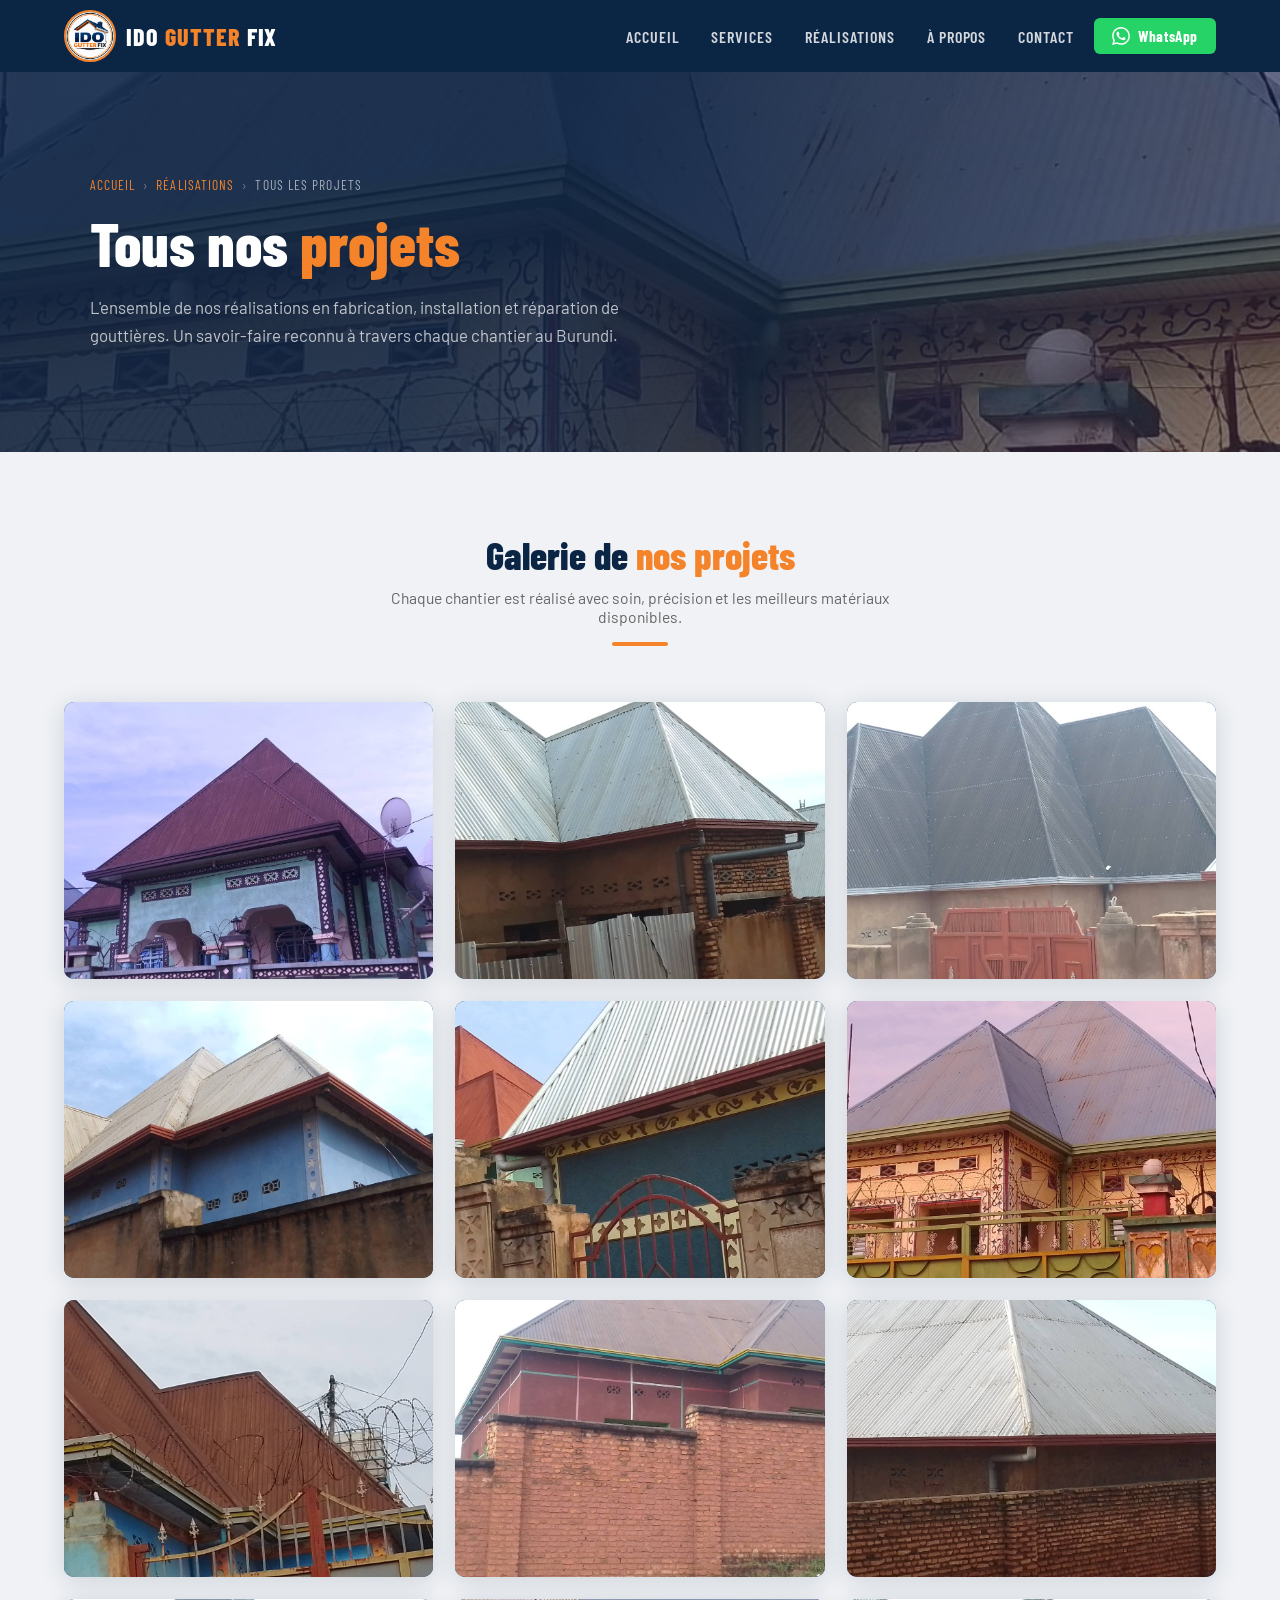
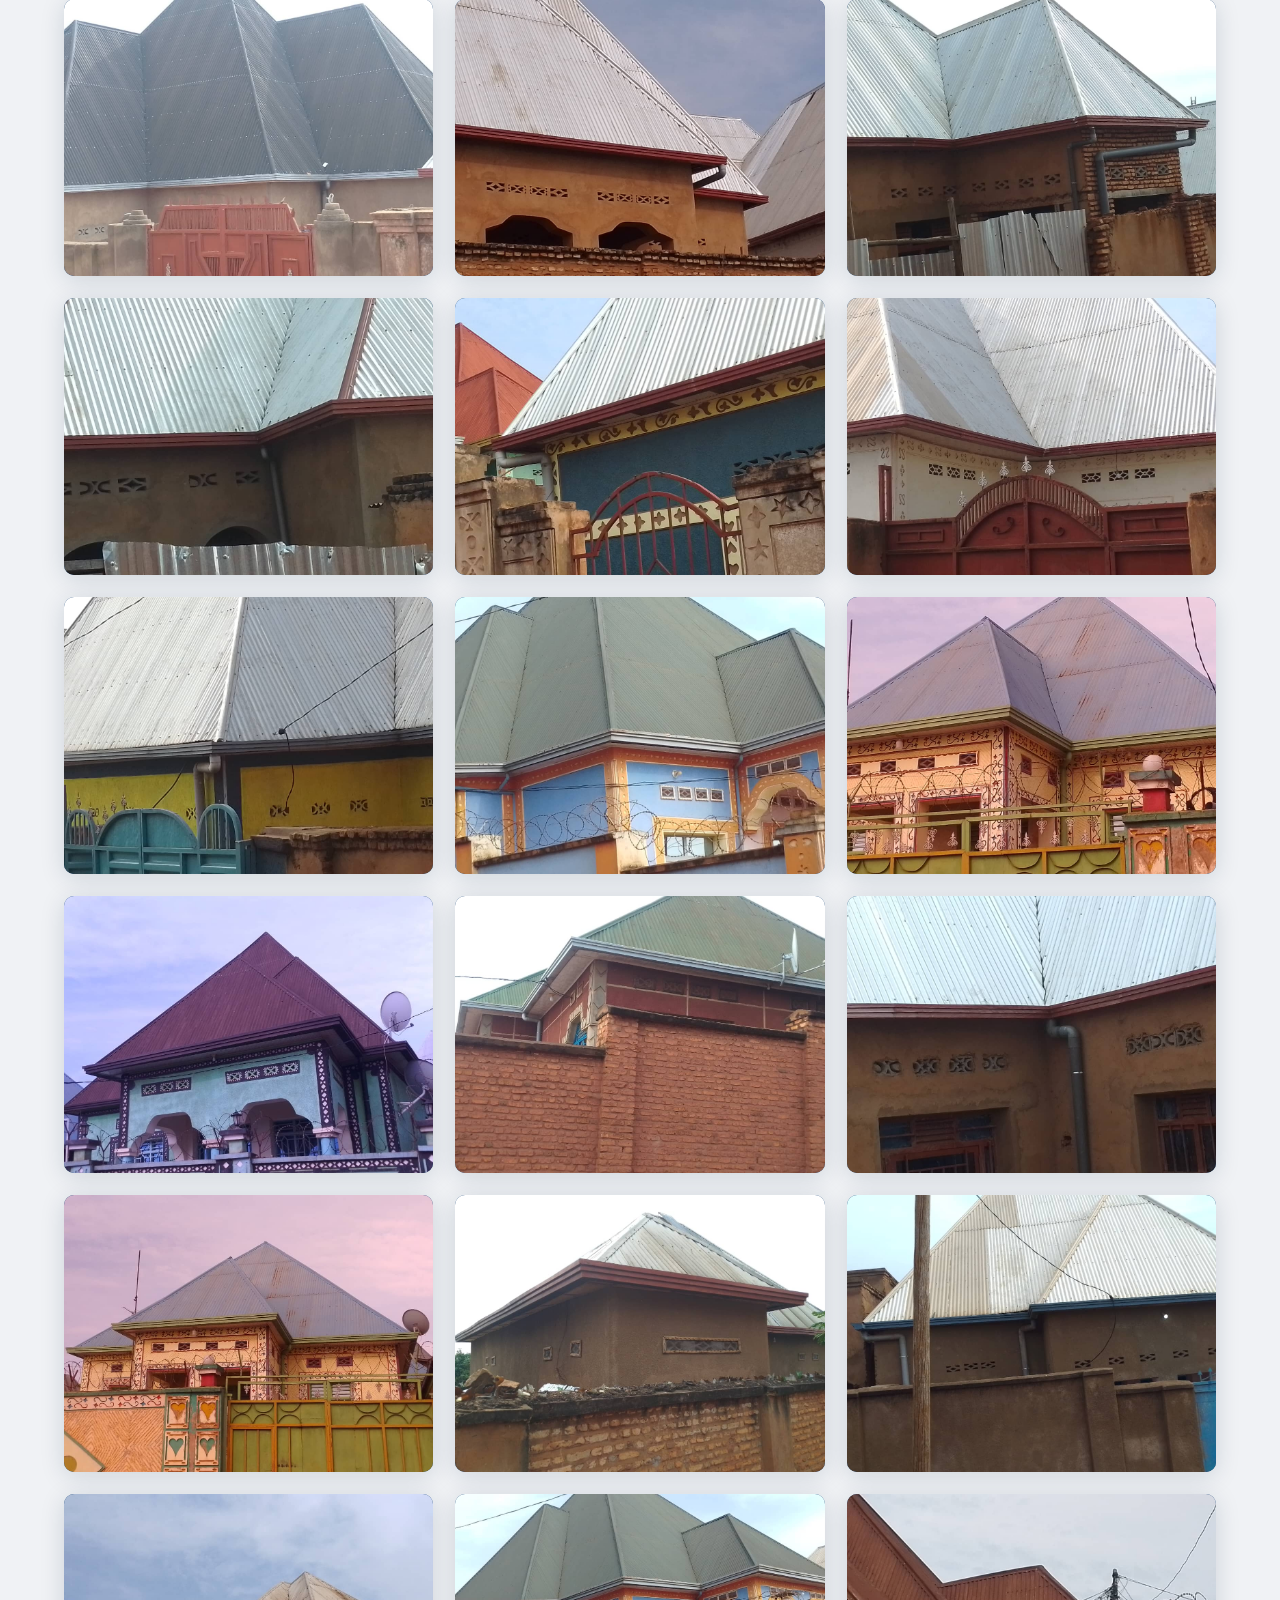
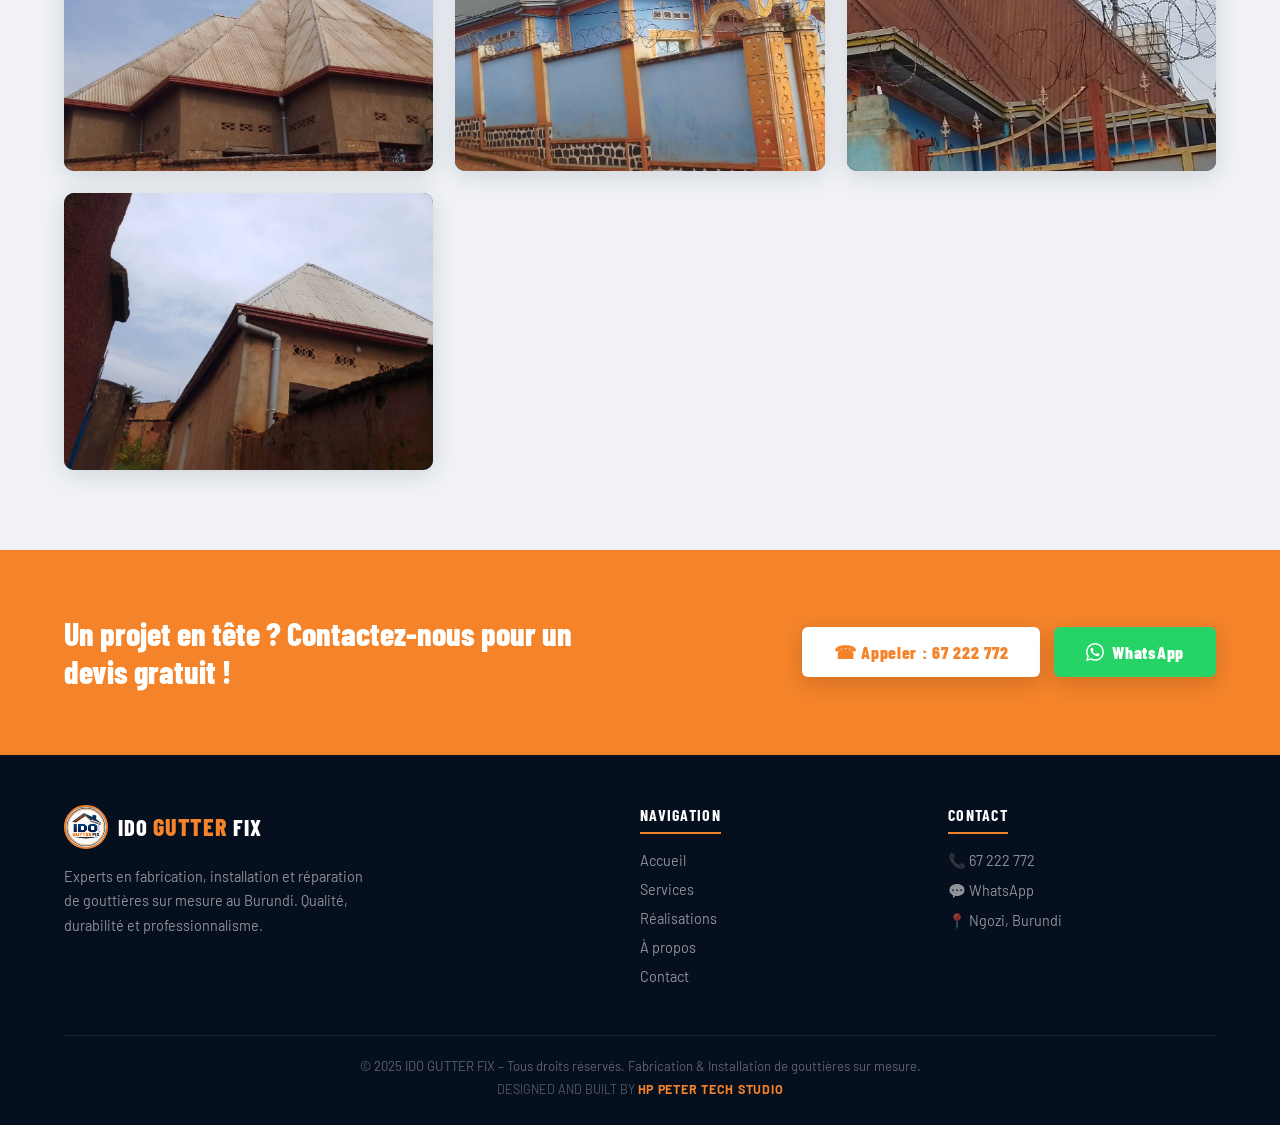
==== commit 810b5722: "latest update" ====
--- a/projects.html
+++ b/projects.html
@@ -101,7 +101,7 @@
         <div
           class="gallery-card"
           data-idx="0"
-          data-cap="Installation de gouttières sur une maison résidentielle à Bujumbura."
+          data-cap="Installation de gouttières sur une maison résidentielle à Ngozi."
           data-label="Projet 01 – Installation résidentielle"
         >
           <img class="card-img" src="images/idoGutterFixImg20.jpg" alt="Projet 1" loading="lazy" />
@@ -110,7 +110,7 @@
           </div>
           <div class="card-caption">
             <div class="card-num">Projet 01</div>
-            <p>Installation de gouttières sur une maison résidentielle à Bujumbura.</p>
+            <p>Installation de gouttières sur une maison résidentielle à Ngozi.</p>
           </div>
         </div>
 
@@ -186,7 +186,6 @@
         <div
           class="gallery-card"
           data-idx="5"
-          data-cap="Intervention rapide pour réparation après dégâts."
           data-label="Projet 06 – Intervention rapide"
         >
           <img class="card-img" src="images/idoGutterFixImg19.jpg" alt="Projet 6" loading="lazy" />
@@ -195,7 +194,7 @@
           </div>
           <div class="card-caption">
             <div class="card-num">Projet 06</div>
-            <p>Intervention rapide pour réparation après dégâts.</p>
+            <!-- <p>Intervention rapide pour réparation après dégâts.</p> -->
           </div>
         </div>
 
@@ -203,8 +202,7 @@
         <div
           class="gallery-card"
           data-idx="6"
-          data-cap="Installation complète sur immeuble commercial à Ngozi."
-          data-label="Projet 07 – Immeuble commercial"
+          data-label="Projet 07"
         >
           <img class="card-img" src="images/idoGutterFixImg28.jpg" alt="Projet 7" loading="lazy" />
           <div class="card-zoom">
@@ -212,7 +210,7 @@
           </div>
           <div class="card-caption">
             <div class="card-num">Projet 07</div>
-            <p>Installation complète sur immeuble commercial à Ngozi.</p>
+            <!-- <p>Installation complète sur immeuble commercial à Ngozi.</p> -->
           </div>
         </div>
 
@@ -237,7 +235,6 @@
         <div
           class="gallery-card"
           data-idx="8"
-          data-cap="Système d'évacuation complet avec descentes et raccords étanches."
           data-label="Projet 09 – Système complet"
         >
           <img class="card-img" src="images/idoGutterFixImg10.jpg" alt="Projet 9" loading="lazy" />
@@ -246,343 +243,322 @@
           </div>
           <div class="card-caption">
             <div class="card-num">Projet 09</div>
-            <p>Système d'évacuation complet avec descentes et raccords étanches.</p>
-          </div>
-        </div>
-
-         <div
-          class="gallery-card"
-          data-idx="8"
-          data-cap="Système d'évacuation complet avec descentes et raccords étanches."
-          data-label="Projet 09 – Système complet"
+            <!-- <p>Système d'évacuation complet avec descentes et raccords étanches.</p> -->
+          </div>
+        </div>
+
+         <div
+          class="gallery-card"
+          data-idx="9"
+          data-label="Projet 10"
         >
           <img class="card-img" src="images/idoGutterFixImg11.jpg" alt="Projet 9" loading="lazy" />
           <div class="card-zoom">
             <svg viewBox="0 0 24 24"><circle cx="11" cy="11" r="7"/><line x1="21" y1="21" x2="16.65" y2="16.65"/><line x1="11" y1="8" x2="11" y2="14"/><line x1="8" y1="11" x2="14" y2="11"/></svg>
           </div>
           <div class="card-caption">
-            <div class="card-num">Projet 09</div>
-            <p>Système d'évacuation complet avec descentes et raccords étanches.</p>
-          </div>
-        </div>
-
-         <div
-          class="gallery-card"
-          data-idx="8"
-          data-cap="Système d'évacuation complet avec descentes et raccords étanches."
-          data-label="Projet 09 – Système complet"
+            <div class="card-num">Projet 10</div>
+            <!-- <p>Système d'évacuation complet avec descentes et raccords étanches.</p> -->
+          </div>
+        </div>
+
+         <div
+          class="gallery-card"
+          data-idx="10"
+          data-label="Projet 11"
         >
           <img class="card-img" src="images/idoGutterFixImg12.jpg" alt="Projet 9" loading="lazy" />
           <div class="card-zoom">
             <svg viewBox="0 0 24 24"><circle cx="11" cy="11" r="7"/><line x1="21" y1="21" x2="16.65" y2="16.65"/><line x1="11" y1="8" x2="11" y2="14"/><line x1="8" y1="11" x2="14" y2="11"/></svg>
           </div>
           <div class="card-caption">
-            <div class="card-num">Projet 09</div>
-            <p>Système d'évacuation complet avec descentes et raccords étanches.</p>
-          </div>
-        </div>
-
-         <div
-          class="gallery-card"
-          data-idx="8"
-          data-cap="Système d'évacuation complet avec descentes et raccords étanches."
-          data-label="Projet 09 – Système complet"
+            <div class="card-num">Projet 11</div>
+            <!-- <p>Système d'évacuation complet avec descentes et raccords étanches.</p> -->
+          </div>
+        </div>
+
+         <div
+          class="gallery-card"
+          data-idx="11"
+          data-label="Projet 12"
         >
           <img class="card-img" src="images/idoGutterFixImg13.jpg" alt="Projet 9" loading="lazy" />
           <div class="card-zoom">
             <svg viewBox="0 0 24 24"><circle cx="11" cy="11" r="7"/><line x1="21" y1="21" x2="16.65" y2="16.65"/><line x1="11" y1="8" x2="11" y2="14"/><line x1="8" y1="11" x2="14" y2="11"/></svg>
           </div>
           <div class="card-caption">
-            <div class="card-num">Projet 09</div>
-            <p>Système d'évacuation complet avec descentes et raccords étanches.</p>
-          </div>
-        </div>
-
-         <div
-          class="gallery-card"
-          data-idx="8"
-          data-cap="Système d'évacuation complet avec descentes et raccords étanches."
-          data-label="Projet 09 – Système complet"
+            <div class="card-num">Projet 12</div>
+            <!-- <p>Système d'évacuation complet avec descentes et raccords étanches.</p> -->
+          </div>
+        </div>
+
+         <div
+          class="gallery-card"
+          data-idx="12"
+          data-label="Projet 13"
         >
           <img class="card-img" src="images/idoGutterFixImg14.jpg" alt="Projet 9" loading="lazy" />
           <div class="card-zoom">
             <svg viewBox="0 0 24 24"><circle cx="11" cy="11" r="7"/><line x1="21" y1="21" x2="16.65" y2="16.65"/><line x1="11" y1="8" x2="11" y2="14"/><line x1="8" y1="11" x2="14" y2="11"/></svg>
           </div>
           <div class="card-caption">
-            <div class="card-num">Projet 09</div>
-            <p>Système d'évacuation complet avec descentes et raccords étanches.</p>
-          </div>
-        </div>
-
-         <div
-          class="gallery-card"
-          data-idx="8"
-          data-cap="Système d'évacuation complet avec descentes et raccords étanches."
-          data-label="Projet 09 – Système complet"
+            <div class="card-num">Projet 13</div>
+            <!-- <p>Système d'évacuation complet avec descentes et raccords étanches.</p> -->
+          </div>
+        </div>
+
+         <div
+          class="gallery-card"
+          data-idx="13"
+          data-label="Projet 14"
         >
           <img class="card-img" src="images/idoGutterFixImg15.jpg" alt="Projet 9" loading="lazy" />
           <div class="card-zoom">
             <svg viewBox="0 0 24 24"><circle cx="11" cy="11" r="7"/><line x1="21" y1="21" x2="16.65" y2="16.65"/><line x1="11" y1="8" x2="11" y2="14"/><line x1="8" y1="11" x2="14" y2="11"/></svg>
           </div>
           <div class="card-caption">
-            <div class="card-num">Projet 09</div>
-            <p>Système d'évacuation complet avec descentes et raccords étanches.</p>
-          </div>
-        </div>
-
-         <div
-          class="gallery-card"
-          data-idx="8"
-          data-cap="Système d'évacuation complet avec descentes et raccords étanches."
-          data-label="Projet 09 – Système complet"
+            <div class="card-num">Projet 14</div>
+            <!-- <p>Système d'évacuation complet avec descentes et raccords étanches.</p> -->
+          </div>
+        </div>
+
+         <div
+          class="gallery-card"
+          data-idx="14"
+          data-label="Projet 15"
         >
           <img class="card-img" src="images/idoGutterFixImg16.jpg" alt="Projet 9" loading="lazy" />
           <div class="card-zoom">
             <svg viewBox="0 0 24 24"><circle cx="11" cy="11" r="7"/><line x1="21" y1="21" x2="16.65" y2="16.65"/><line x1="11" y1="8" x2="11" y2="14"/><line x1="8" y1="11" x2="14" y2="11"/></svg>
           </div>
           <div class="card-caption">
-            <div class="card-num">Projet 09</div>
-            <p>Système d'évacuation complet avec descentes et raccords étanches.</p>
-          </div>
-        </div>
-
-         <div
-          class="gallery-card"
-          data-idx="8"
-          data-cap="Système d'évacuation complet avec descentes et raccords étanches."
-          data-label="Projet 09 – Système complet"
+            <div class="card-num">Projet 15</div>
+            <!-- <p>Système d'évacuation complet avec descentes et raccords étanches.</p> -->
+          </div>
+        </div>
+
+         <div
+          class="gallery-card"
+          data-idx="15"
+          data-label="Projet 16"
         >
           <img class="card-img" src="images/idoGutterFixImg17.jpg" alt="Projet 9" loading="lazy" />
           <div class="card-zoom">
             <svg viewBox="0 0 24 24"><circle cx="11" cy="11" r="7"/><line x1="21" y1="21" x2="16.65" y2="16.65"/><line x1="11" y1="8" x2="11" y2="14"/><line x1="8" y1="11" x2="14" y2="11"/></svg>
           </div>
           <div class="card-caption">
-            <div class="card-num">Projet 09</div>
-            <p>Système d'évacuation complet avec descentes et raccords étanches.</p>
-          </div>
-        </div>
-
-         <div
-          class="gallery-card"
-          data-idx="8"
-          data-cap="Système d'évacuation complet avec descentes et raccords étanches."
-          data-label="Projet 09 – Système complet"
+            <div class="card-num">Projet 16</div>
+            <!-- <p>Système d'évacuation complet avec descentes et raccords étanches.</p> -->
+          </div>
+        </div>
+
+         <div
+          class="gallery-card"
+          data-idx="16"
+          data-label="Projet 17"
         >
           <img class="card-img" src="images/idoGutterFixImg18.jpg" alt="Projet 9" loading="lazy" />
           <div class="card-zoom">
             <svg viewBox="0 0 24 24"><circle cx="11" cy="11" r="7"/><line x1="21" y1="21" x2="16.65" y2="16.65"/><line x1="11" y1="8" x2="11" y2="14"/><line x1="8" y1="11" x2="14" y2="11"/></svg>
           </div>
           <div class="card-caption">
-            <div class="card-num">Projet 09</div>
-            <p>Système d'évacuation complet avec descentes et raccords étanches.</p>
-          </div>
-        </div>
-
-         <div
-          class="gallery-card"
-          data-idx="8"
-          data-cap="Système d'évacuation complet avec descentes et raccords étanches."
-          data-label="Projet 09 – Système complet"
+            <div class="card-num">Projet 17</div>
+            <!-- <p>Système d'évacuation complet avec descentes et raccords étanches.</p> -->
+          </div>
+        </div>
+
+         <div
+          class="gallery-card"
+          data-idx="17"
+          data-label="Projet 18"
         >
           <img class="card-img" src="images/idoGutterFixImg19.jpg" alt="Projet 9" loading="lazy" />
           <div class="card-zoom">
             <svg viewBox="0 0 24 24"><circle cx="11" cy="11" r="7"/><line x1="21" y1="21" x2="16.65" y2="16.65"/><line x1="11" y1="8" x2="11" y2="14"/><line x1="8" y1="11" x2="14" y2="11"/></svg>
           </div>
           <div class="card-caption">
-            <div class="card-num">Projet 09</div>
-            <p>Système d'évacuation complet avec descentes et raccords étanches.</p>
-          </div>
-        </div>
-
-         <div
-          class="gallery-card"
-          data-idx="8"
-          data-cap="Système d'évacuation complet avec descentes et raccords étanches."
-          data-label="Projet 09 – Système complet"
+            <div class="card-num">Projet 18</div>
+            <!-- <p>Système d'évacuation complet avec descentes et raccords étanches.</p> -->
+          </div>
+        </div>
+
+         <div
+          class="gallery-card"
+          data-idx="18"
+          data-label="Projet 19"
         >
           <img class="card-img" src="images/idoGutterFixImg20.jpg" alt="Projet 9" loading="lazy" />
           <div class="card-zoom">
             <svg viewBox="0 0 24 24"><circle cx="11" cy="11" r="7"/><line x1="21" y1="21" x2="16.65" y2="16.65"/><line x1="11" y1="8" x2="11" y2="14"/><line x1="8" y1="11" x2="14" y2="11"/></svg>
           </div>
           <div class="card-caption">
-            <div class="card-num">Projet 09</div>
-            <p>Système d'évacuation complet avec descentes et raccords étanches.</p>
-          </div>
-        </div>
-
-         <div
-          class="gallery-card"
-          data-idx="8"
-          data-cap="Système d'évacuation complet avec descentes et raccords étanches."
-          data-label="Projet 09 – Système complet"
+            <div class="card-num">Projet 19</div>
+            <!-- <p>Système d'évacuation complet avec descentes et raccords étanches.</p> -->
+          </div>
+        </div>
+
+         <div
+          class="gallery-card"
+          data-idx="19"
+          data-label="Projet 20"
         >
           <img class="card-img" src="images/idoGutterFixImg2.jpg" alt="Projet 9" loading="lazy" />
           <div class="card-zoom">
             <svg viewBox="0 0 24 24"><circle cx="11" cy="11" r="7"/><line x1="21" y1="21" x2="16.65" y2="16.65"/><line x1="11" y1="8" x2="11" y2="14"/><line x1="8" y1="11" x2="14" y2="11"/></svg>
           </div>
           <div class="card-caption">
-            <div class="card-num">Projet 09</div>
-            <p>Système d'évacuation complet avec descentes et raccords étanches.</p>
-          </div>
-        </div>
-
-         <div
-          class="gallery-card"
-          data-idx="8"
-          data-cap="Système d'évacuation complet avec descentes et raccords étanches."
-          data-label="Projet 09 – Système complet"
+            <div class="card-num">Projet 20</div>
+            <!-- <p>Système d'évacuation complet avec descentes et raccords étanches.</p> -->
+          </div>
+        </div>
+
+         <div
+          class="gallery-card"
+          data-idx="20"
+          data-label="Projet 21"
         >
           <img class="card-img" src="images/idoGutterFixImg3.jpg" alt="Projet 9" loading="lazy" />
           <div class="card-zoom">
             <svg viewBox="0 0 24 24"><circle cx="11" cy="11" r="7"/><line x1="21" y1="21" x2="16.65" y2="16.65"/><line x1="11" y1="8" x2="11" y2="14"/><line x1="8" y1="11" x2="14" y2="11"/></svg>
           </div>
           <div class="card-caption">
-            <div class="card-num">Projet 09</div>
-            <p>Système d'évacuation complet avec descentes et raccords étanches.</p>
-          </div>
-        </div>
-
-         <div
-          class="gallery-card"
-          data-idx="8"
-          data-cap="Système d'évacuation complet avec descentes et raccords étanches."
-          data-label="Projet 09 – Système complet"
+            <div class="card-num">Projet 21</div>
+            <!-- <p>Système d'évacuation complet avec descentes et raccords étanches.</p> -->
+          </div>
+        </div>
+
+         <div
+          class="gallery-card"
+          data-idx="21"
+          data-label="Projet 22"
         >
           <img class="card-img" src="images/idoGutterFixImg23.jpg" alt="Projet 9" loading="lazy" />
           <div class="card-zoom">
             <svg viewBox="0 0 24 24"><circle cx="11" cy="11" r="7"/><line x1="21" y1="21" x2="16.65" y2="16.65"/><line x1="11" y1="8" x2="11" y2="14"/><line x1="8" y1="11" x2="14" y2="11"/></svg>
           </div>
           <div class="card-caption">
-            <div class="card-num">Projet 09</div>
-            <p>Système d'évacuation complet avec descentes et raccords étanches.</p>
-          </div>
-        </div>
-
-         <div
-          class="gallery-card"
-          data-idx="8"
-          data-cap="Système d'évacuation complet avec descentes et raccords étanches."
-          data-label="Projet 09 – Système complet"
+            <div class="card-num">Projet 22</div>
+            <!-- <p>Système d'évacuation complet avec descentes et raccords étanches.</p> -->
+          </div>
+        </div>
+
+         <div
+          class="gallery-card"
+          data-idx="22"
+          data-label="Projet 23"
         >
           <img class="card-img" src="images/idoGutterFixImg4.jpg" alt="Projet 9" loading="lazy" />
           <div class="card-zoom">
             <svg viewBox="0 0 24 24"><circle cx="11" cy="11" r="7"/><line x1="21" y1="21" x2="16.65" y2="16.65"/><line x1="11" y1="8" x2="11" y2="14"/><line x1="8" y1="11" x2="14" y2="11"/></svg>
           </div>
           <div class="card-caption">
-            <div class="card-num">Projet 09</div>
-            <p>Système d'évacuation complet avec descentes et raccords étanches.</p>
-          </div>
-        </div>
-
-         <div
-          class="gallery-card"
-          data-idx="8"
-          data-cap="Système d'évacuation complet avec descentes et raccords étanches."
-          data-label="Projet 09 – Système complet"
+            <div class="card-num">Projet 23</div>
+            <!-- <p>Système d'évacuation complet avec descentes et raccords étanches.</p> -->
+          </div>
+        </div>
+
+         <div
+          class="gallery-card"
+          data-idx="23"
+          data-label="Projet 24"
         >
           <img class="card-img" src="images/idoGutterFixImg5.jpg" alt="Projet 9" loading="lazy" />
           <div class="card-zoom">
             <svg viewBox="0 0 24 24"><circle cx="11" cy="11" r="7"/><line x1="21" y1="21" x2="16.65" y2="16.65"/><line x1="11" y1="8" x2="11" y2="14"/><line x1="8" y1="11" x2="14" y2="11"/></svg>
           </div>
           <div class="card-caption">
-            <div class="card-num">Projet 09</div>
-            <p>Système d'évacuation complet avec descentes et raccords étanches.</p>
-          </div>
-        </div>
-
-         <div
-          class="gallery-card"
-          data-idx="8"
-          data-cap="Système d'évacuation complet avec descentes et raccords étanches."
-          data-label="Projet 09 – Système complet"
+            <div class="card-num">Projet 24</div>
+            <!-- <p>Système d'évacuation complet avec descentes et raccords étanches.</p> -->
+          </div>
+        </div>
+
+         <div
+          class="gallery-card"
+          data-idx="24"
+          data-label="Projet 25"
         >
           <img class="card-img" src="images/idoGutterFixImg6.jpg" alt="Projet 9" loading="lazy" />
           <div class="card-zoom">
             <svg viewBox="0 0 24 24"><circle cx="11" cy="11" r="7"/><line x1="21" y1="21" x2="16.65" y2="16.65"/><line x1="11" y1="8" x2="11" y2="14"/><line x1="8" y1="11" x2="14" y2="11"/></svg>
           </div>
           <div class="card-caption">
-            <div class="card-num">Projet 09</div>
-            <p>Système d'évacuation complet avec descentes et raccords étanches.</p>
-          </div>
-        </div>
-
-         <div
-          class="gallery-card"
-          data-idx="8"
-          data-cap="Système d'évacuation complet avec descentes et raccords étanches."
-          data-label="Projet 09 – Système complet"
+            <div class="card-num">Projet 25</div>
+            <!-- <p>Système d'évacuation complet avec descentes et raccords étanches.</p> -->
+          </div>
+        </div>
+
+         <div
+          class="gallery-card"
+          data-idx="25"
+          data-label="Projet 26"
         >
           <img class="card-img" src="images/idoGutterFixImg27.jpg" alt="Projet 9" loading="lazy" />
           <div class="card-zoom">
             <svg viewBox="0 0 24 24"><circle cx="11" cy="11" r="7"/><line x1="21" y1="21" x2="16.65" y2="16.65"/><line x1="11" y1="8" x2="11" y2="14"/><line x1="8" y1="11" x2="14" y2="11"/></svg>
           </div>
           <div class="card-caption">
-            <div class="card-num">Projet 09</div>
-            <p>Système d'évacuation complet avec descentes et raccords étanches.</p>
-          </div>
-        </div>
-
-         <div
-          class="gallery-card"
-          data-idx="8"
-          data-cap="Système d'évacuation complet avec descentes et raccords étanches."
-          data-label="Projet 09 – Système complet"
+            <div class="card-num">Projet 26</div>
+            <!-- <p>Système d'évacuation complet avec descentes et raccords étanches.</p> -->
+          </div>
+        </div>
+
+         <div
+          class="gallery-card"
+          data-idx="26"
+          data-label="Projet 27"
         >
           <img class="card-img" src="images/idoGutterFixImg28.jpg" alt="Projet 9" loading="lazy" />
           <div class="card-zoom">
             <svg viewBox="0 0 24 24"><circle cx="11" cy="11" r="7"/><line x1="21" y1="21" x2="16.65" y2="16.65"/><line x1="11" y1="8" x2="11" y2="14"/><line x1="8" y1="11" x2="14" y2="11"/></svg>
           </div>
           <div class="card-caption">
-            <div class="card-num">Projet 09</div>
-            <p>Système d'évacuation complet avec descentes et raccords étanches.</p>
-          </div>
-        </div>
-
-         <div
-          class="gallery-card"
-          data-idx="8"
-          data-cap="Système d'évacuation complet avec descentes et raccords étanches."
-          data-label="Projet 09 – Système complet"
+            <div class="card-num">Projet 27</div>
+            <!-- <p>Système d'évacuation complet avec descentes et raccords étanches.</p> -->
+          </div>
+        </div>
+
+         <div
+          class="gallery-card"
+          data-idx="27"
+          data-label="Projet 28"
         >
           <img class="card-img" src="images/idoGutterFixImg7.jpg" alt="Projet 9" loading="lazy" />
           <div class="card-zoom">
             <svg viewBox="0 0 24 24"><circle cx="11" cy="11" r="7"/><line x1="21" y1="21" x2="16.65" y2="16.65"/><line x1="11" y1="8" x2="11" y2="14"/><line x1="8" y1="11" x2="14" y2="11"/></svg>
           </div>
           <div class="card-caption">
-            <div class="card-num">Projet 09</div>
-            <p>Système d'évacuation complet avec descentes et raccords étanches.</p>
-          </div>
-        </div>
-
-         <div
-          class="gallery-card"
-          data-idx="8"
-          data-cap="Système d'évacuation complet avec descentes et raccords étanches."
-          data-label="Projet 09 – Système complet"
+            <div class="card-num">Projet 28</div>
+            <!-- <p>Système d'évacuation complet avec descentes et raccords étanches.</p> -->
+          </div>
+        </div>
+
+         <div
+          class="gallery-card"
+          data-idx="28"
+          data-label="Projet 29"
         >
           <img class="card-img" src="images/idoGutterFixImg8.jpg" alt="Projet 9" loading="lazy" />
           <div class="card-zoom">
             <svg viewBox="0 0 24 24"><circle cx="11" cy="11" r="7"/><line x1="21" y1="21" x2="16.65" y2="16.65"/><line x1="11" y1="8" x2="11" y2="14"/><line x1="8" y1="11" x2="14" y2="11"/></svg>
           </div>
           <div class="card-caption">
-            <div class="card-num">Projet 09</div>
-            <p>Système d'évacuation complet avec descentes et raccords étanches.</p>
-          </div>
-        </div>
-
-         <div
-          class="gallery-card"
-          data-idx="8"
-          data-cap="Système d'évacuation complet avec descentes et raccords étanches."
-          data-label="Projet 09 – Système complet"
+            <div class="card-num">Projet 29</div>
+            <!-- <p>Système d'évacuation complet avec descentes et raccords étanches.</p> -->
+          </div>
+        </div>
+
+         <div
+          class="gallery-card"
+          data-idx="29"
+          data-label="Projet 30"
         >
           <img class="card-img" src="images/idoGutterFixImg9.jpg" alt="Projet 9" loading="lazy" />
           <div class="card-zoom">
             <svg viewBox="0 0 24 24"><circle cx="11" cy="11" r="7"/><line x1="21" y1="21" x2="16.65" y2="16.65"/><line x1="11" y1="8" x2="11" y2="14"/><line x1="8" y1="11" x2="14" y2="11"/></svg>
           </div>
           <div class="card-caption">
-            <div class="card-num">Projet 09</div>
-            <p>Système d'évacuation complet avec descentes et raccords étanches.</p>
+            <div class="card-num">Projet 30</div>
+            <!-- <p>Système d'évacuation complet avec descentes et raccords étanches.</p> -->
           </div>
         </div>
 
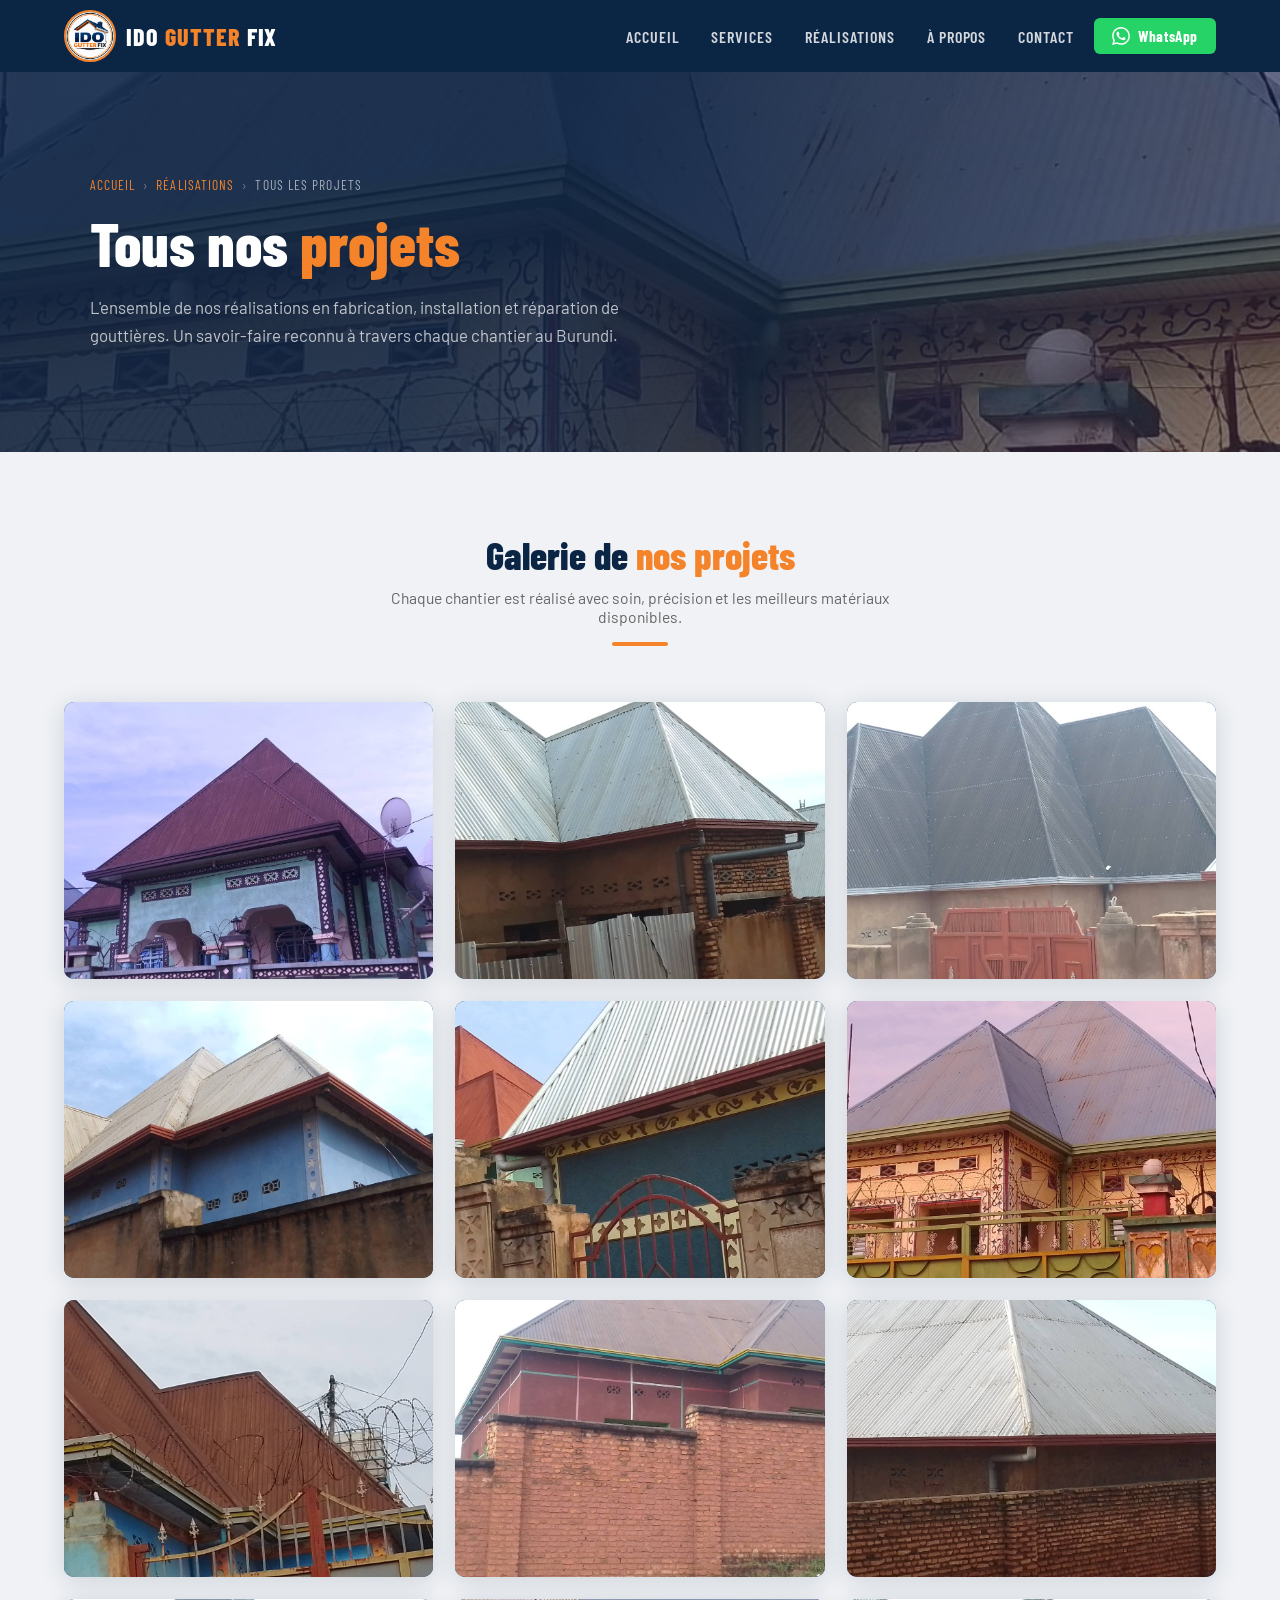
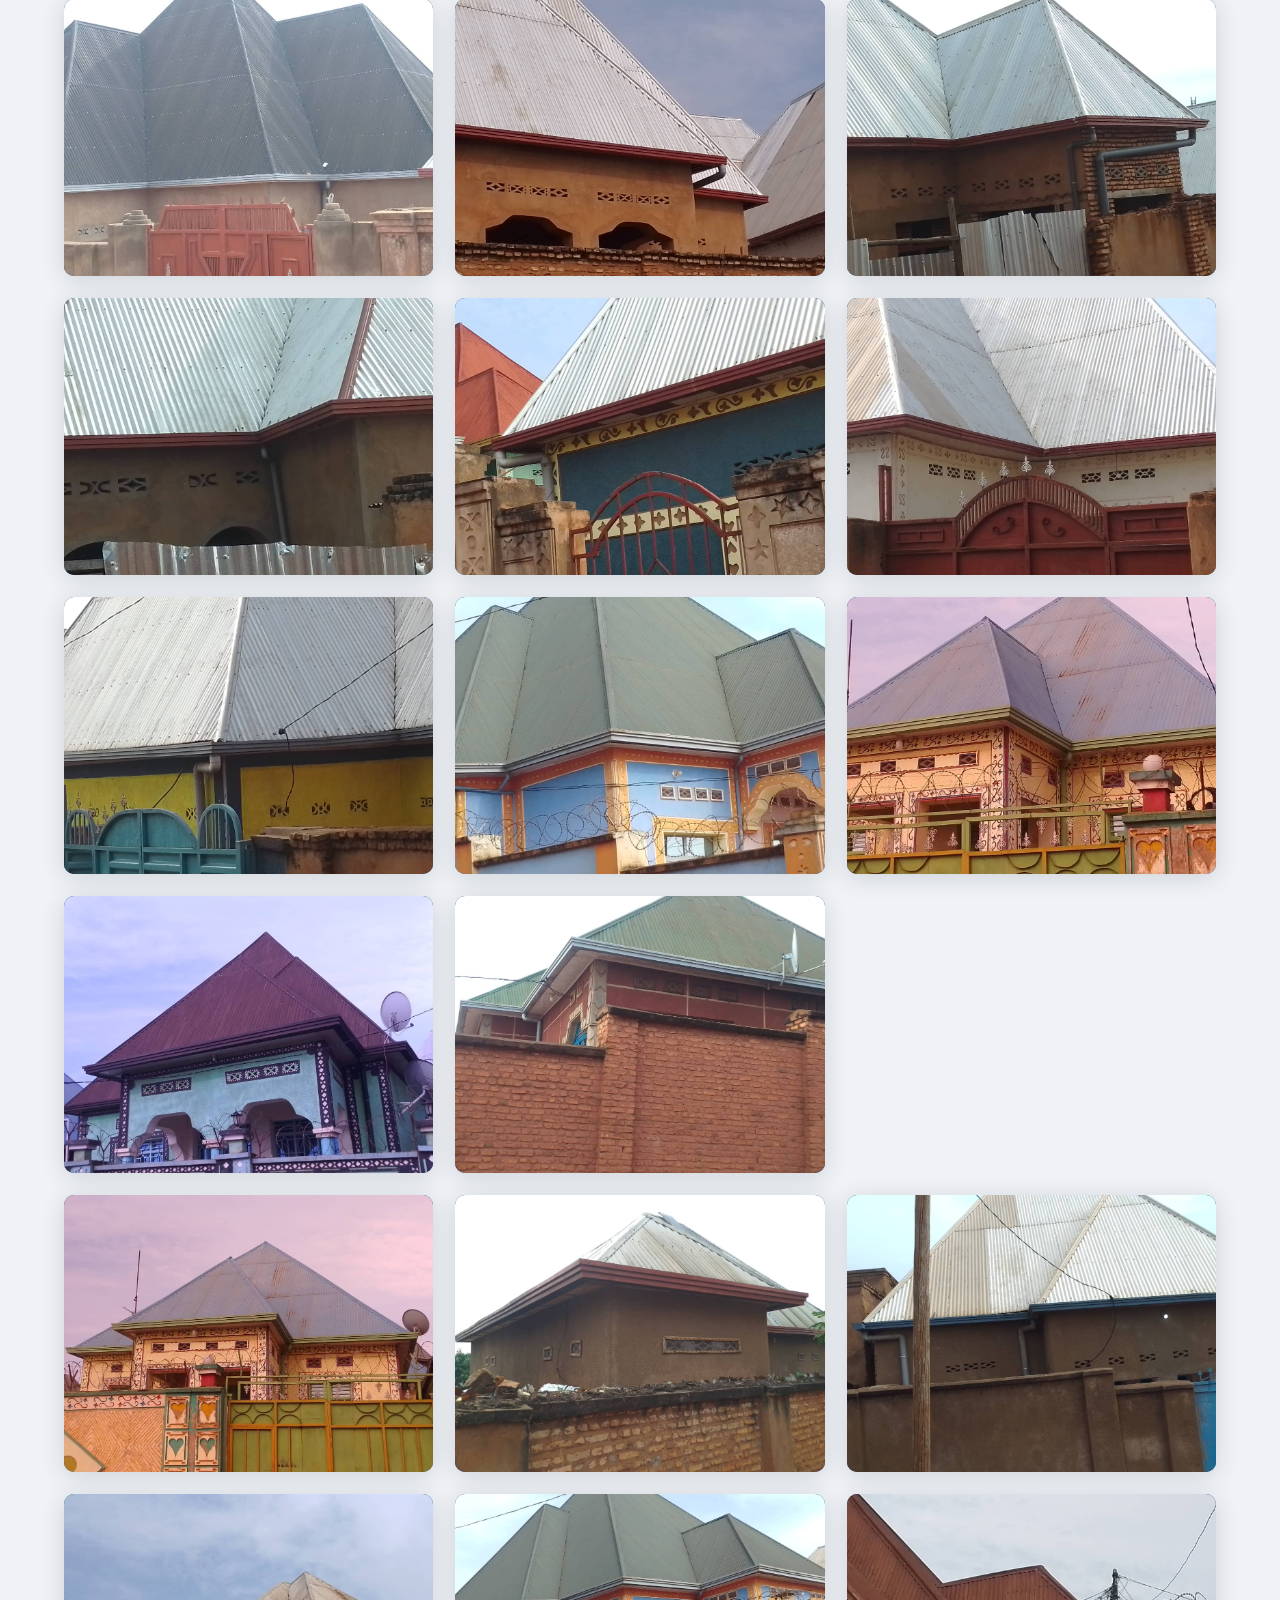
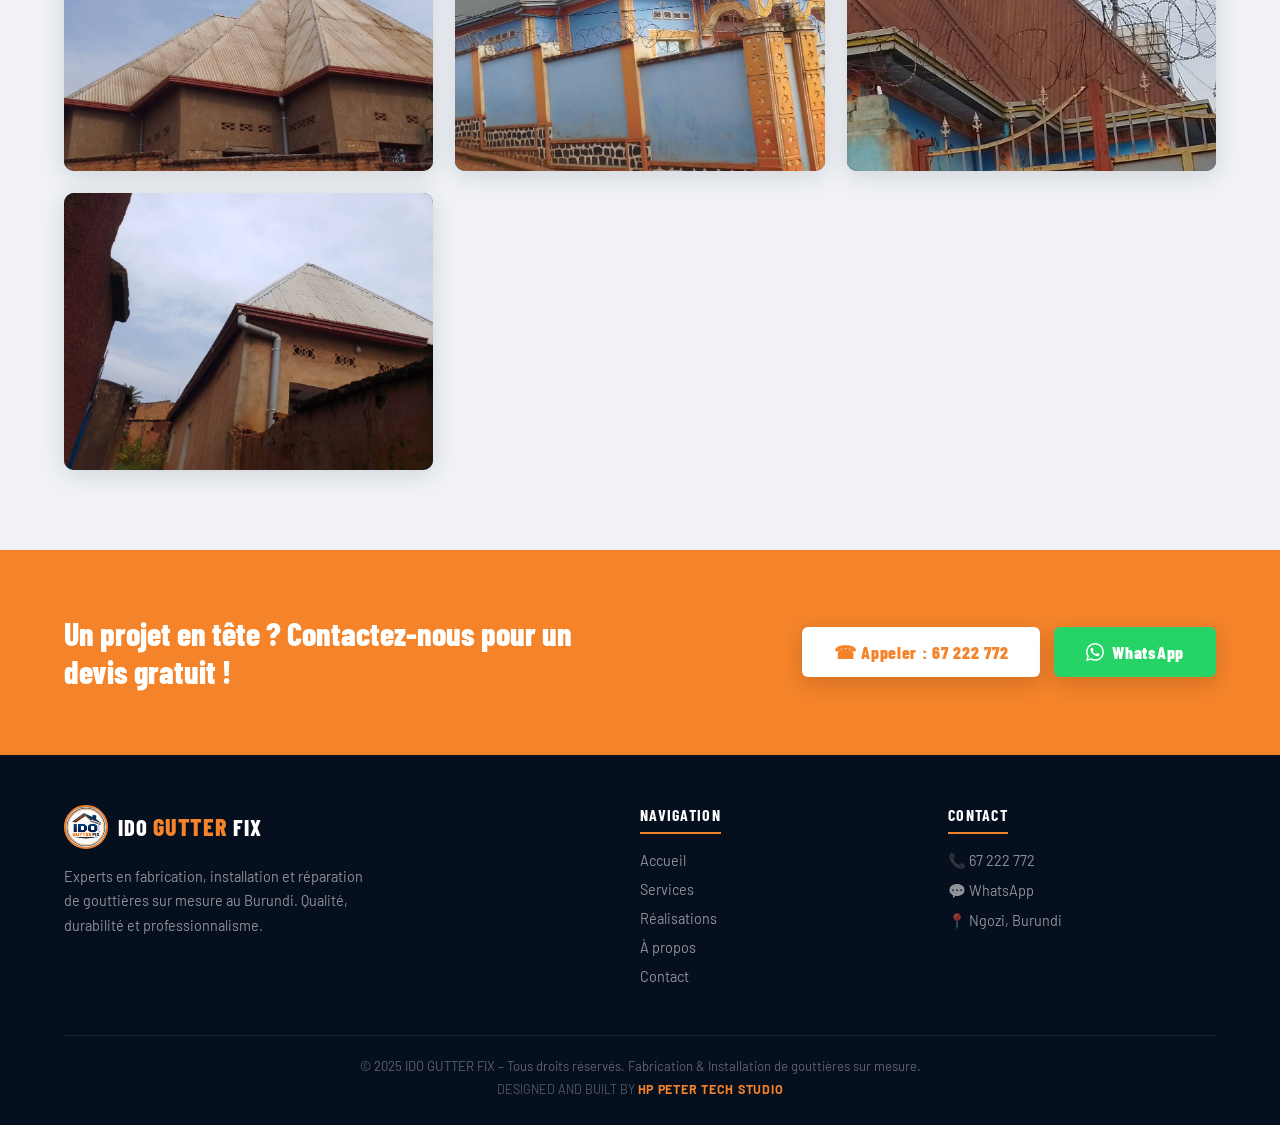
==== commit 4bcf4179: "credit owner updated" ====
--- a/projects.html
+++ b/projects.html
@@ -660,7 +660,7 @@
         <span style="margin-top:8px;display:inline-block;font-size:0.78rem;color:rgba(255,255,255,0.3);">
           DESIGNED AND BUILT BY
           <a
-            href="https://hppeter830s.github.io/hppetertechstudio/"
+            href="https://hppeter.vercel.app"
             target="_blank"
             rel="noopener"
             style="color:var(--orange);font-weight:700;letter-spacing:0.06em;transition:color 0.3s;"
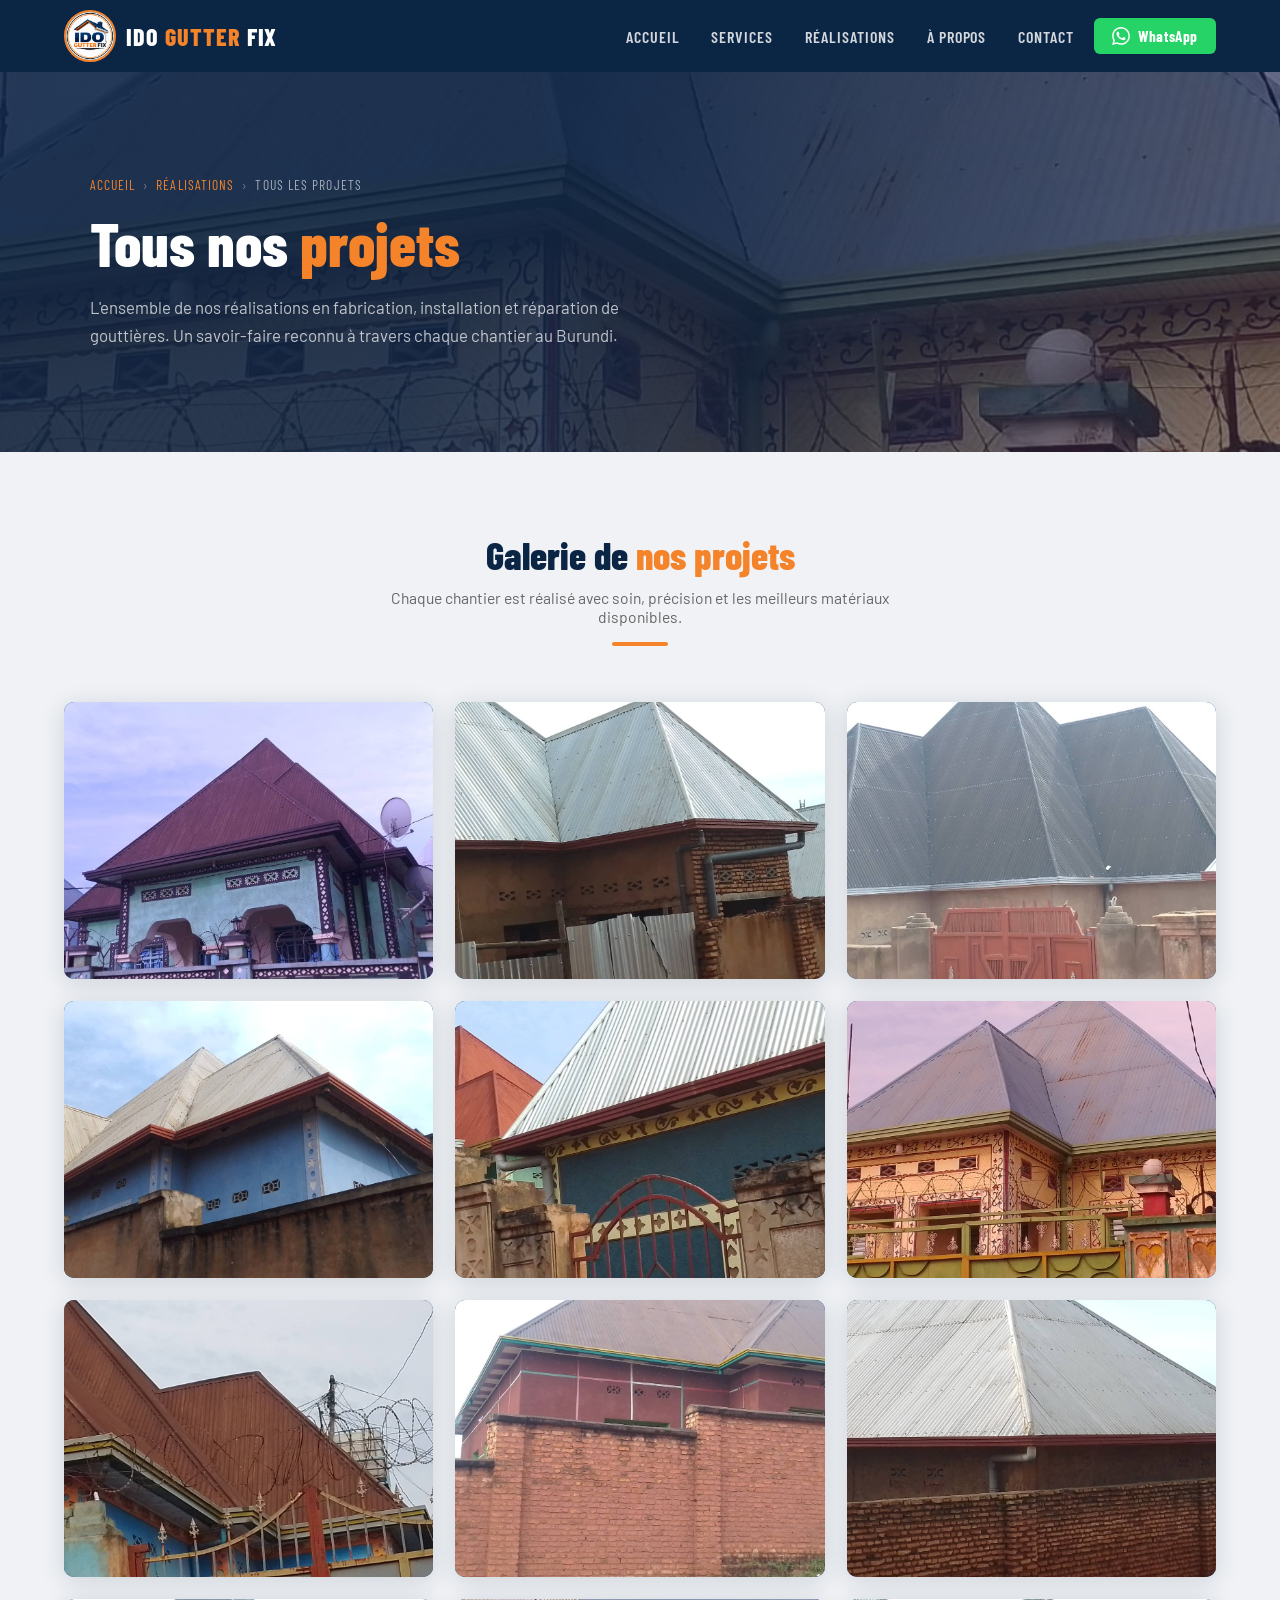
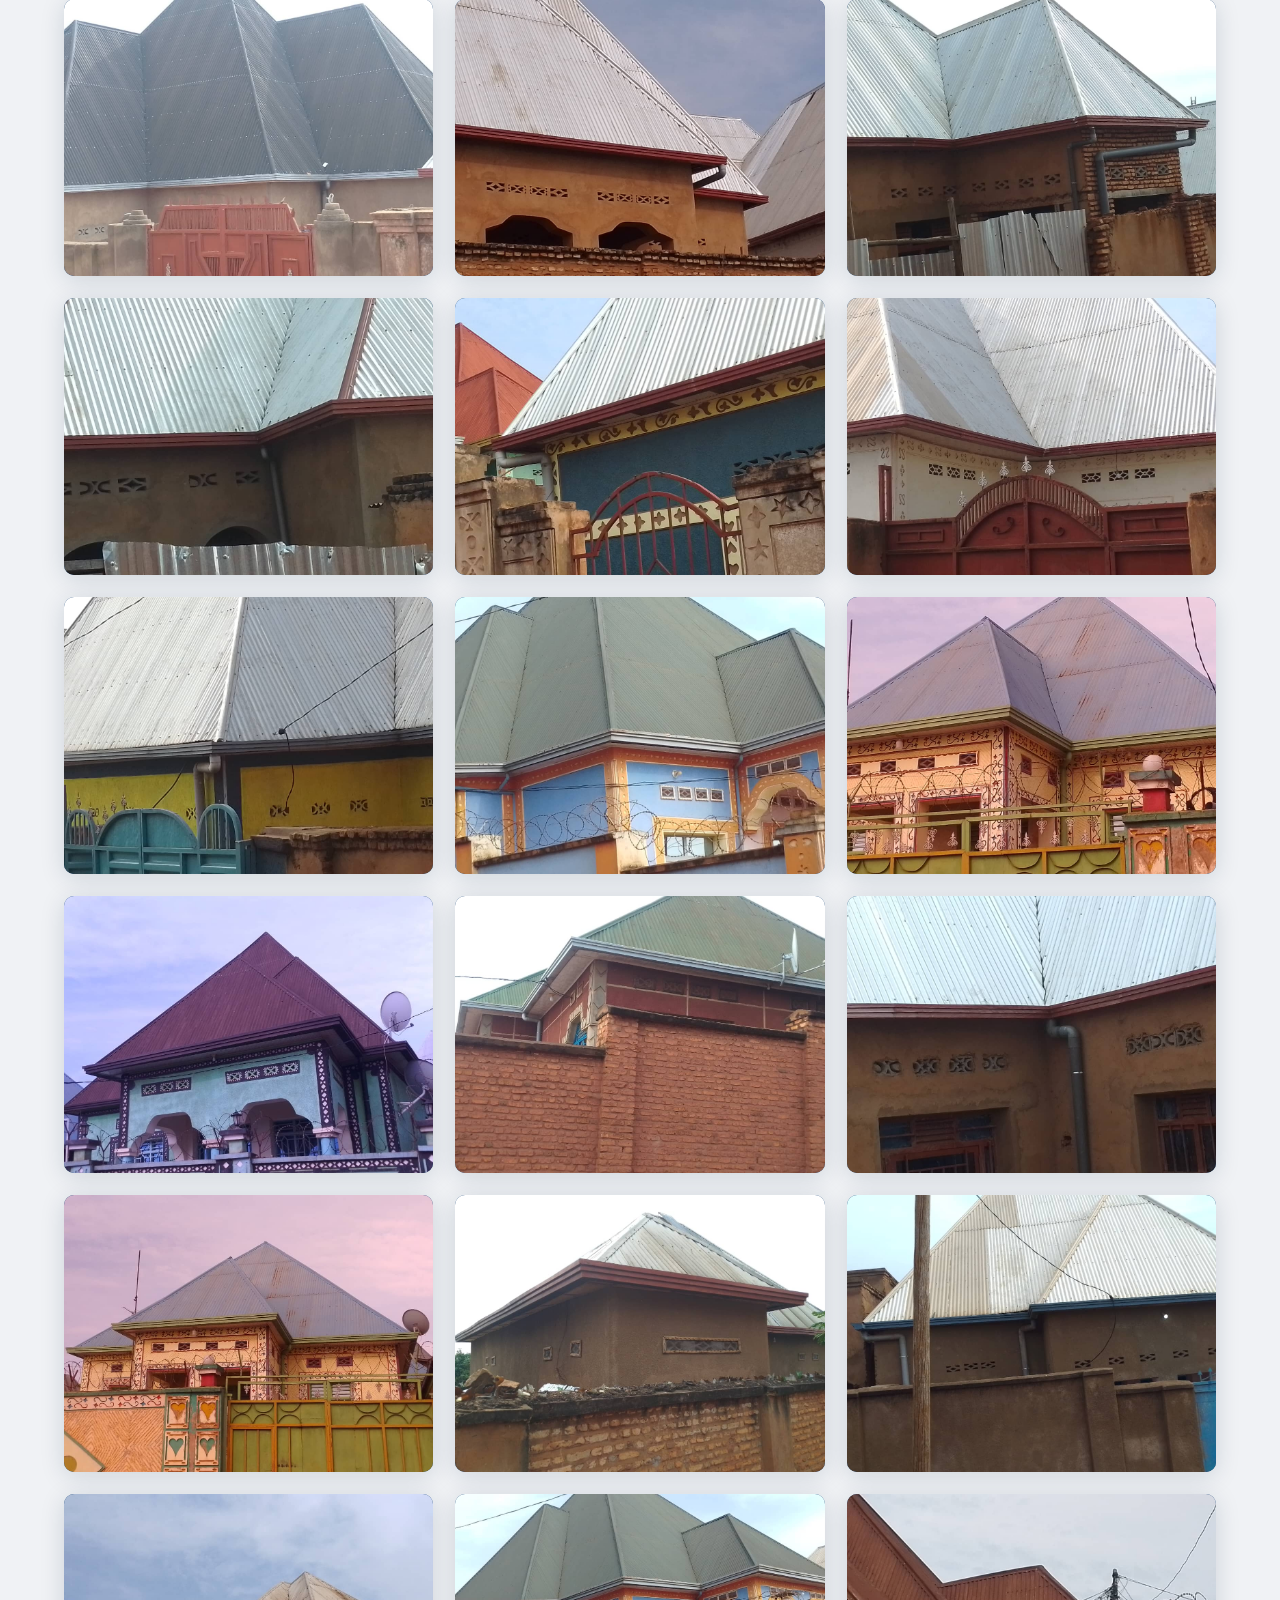
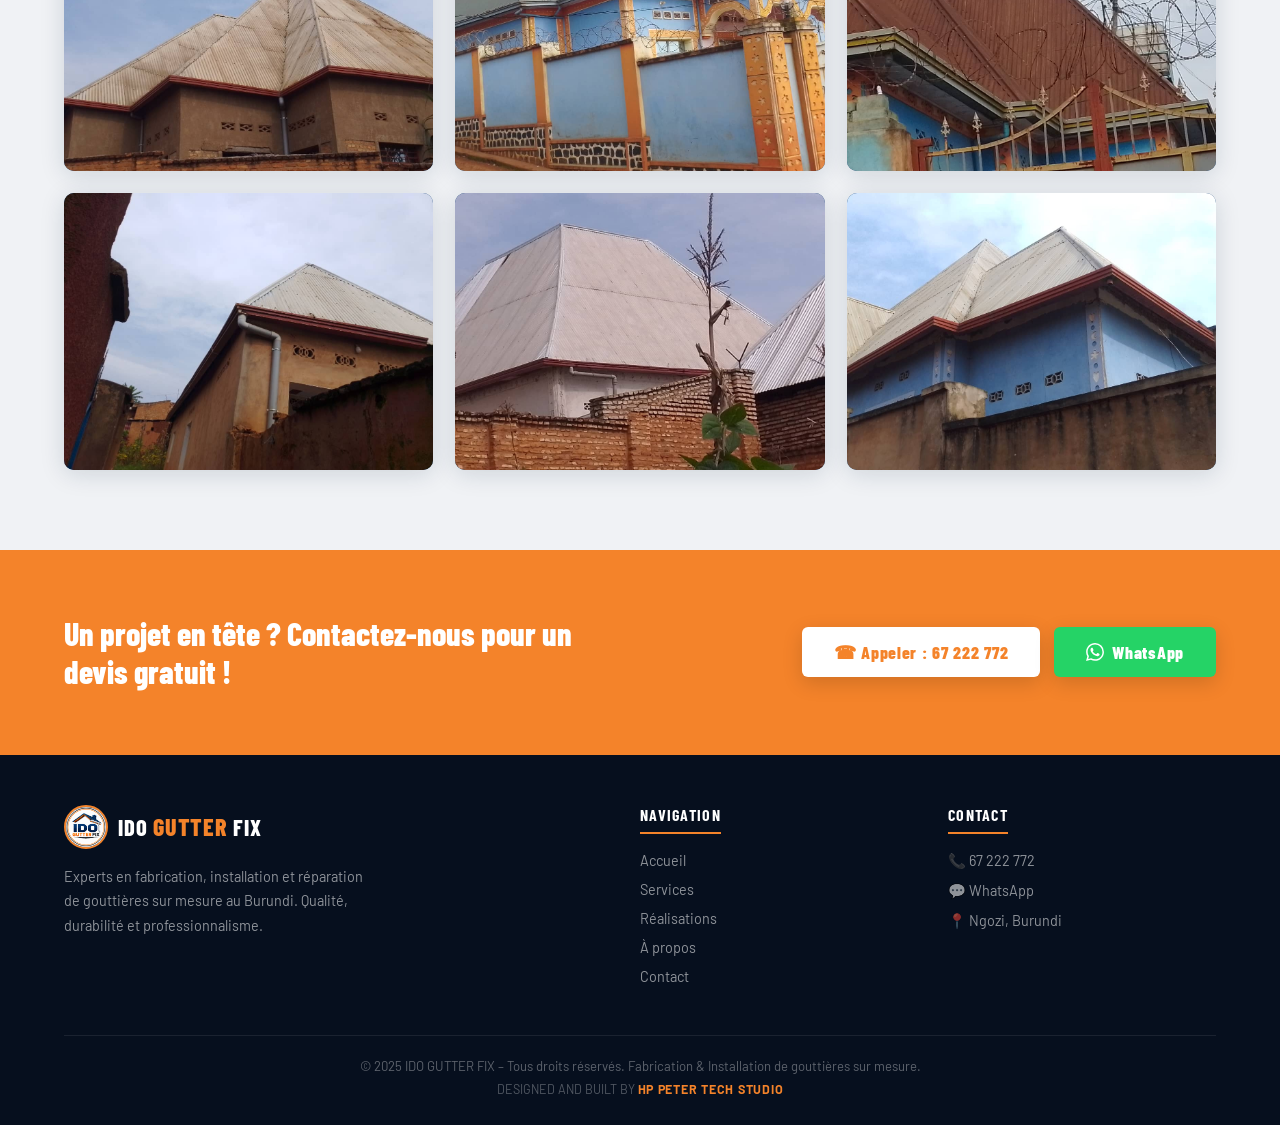
==== commit baf6a90f: "now logo displays in the tab" ====
--- a/projects.html
+++ b/projects.html
@@ -8,6 +8,7 @@
       href="https://fonts.googleapis.com/css2?family=Barlow+Condensed:wght@400;600;700;800&family=Barlow:wght@400;500;600&display=swap"
       rel="stylesheet"
     />
+    <link rel="icon" href="images/idoGutterFixLogo.png" />
     <link rel="stylesheet" href="styles/realisations.css" />
   </head>
   <body>
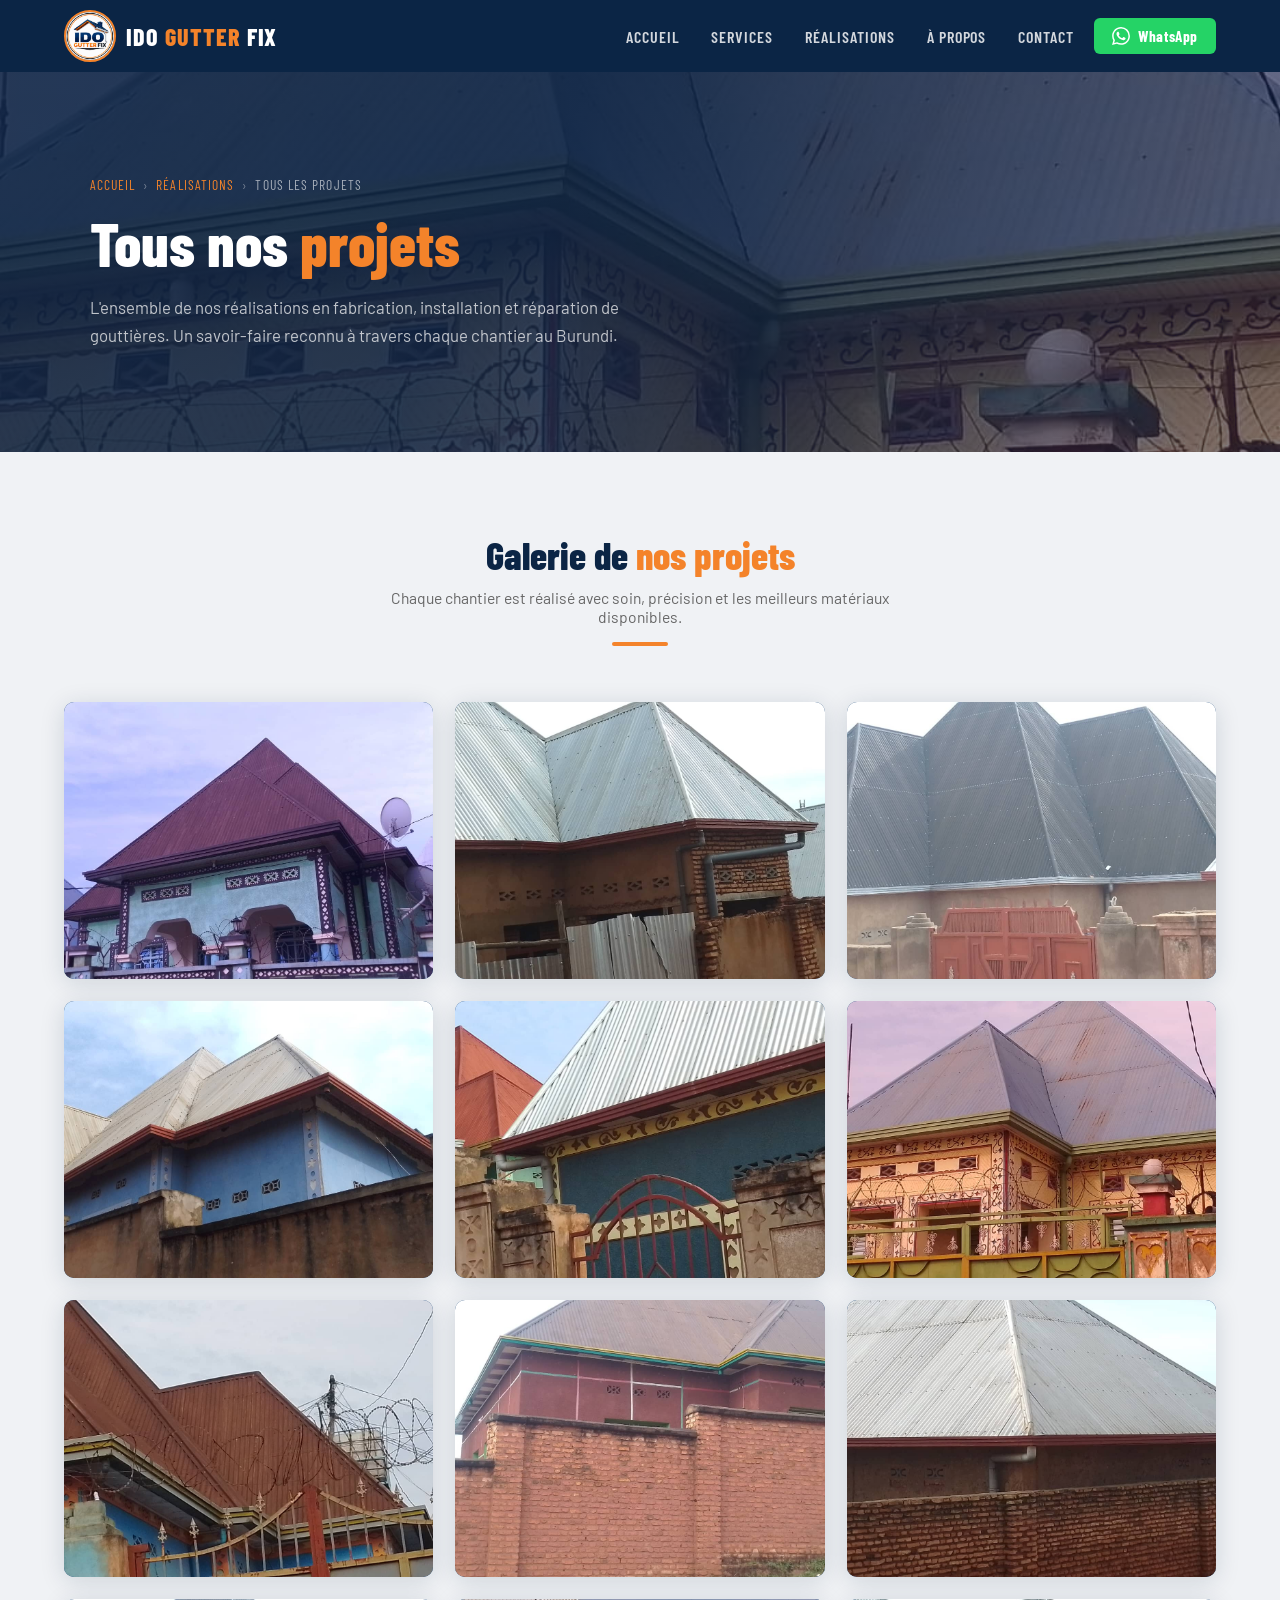
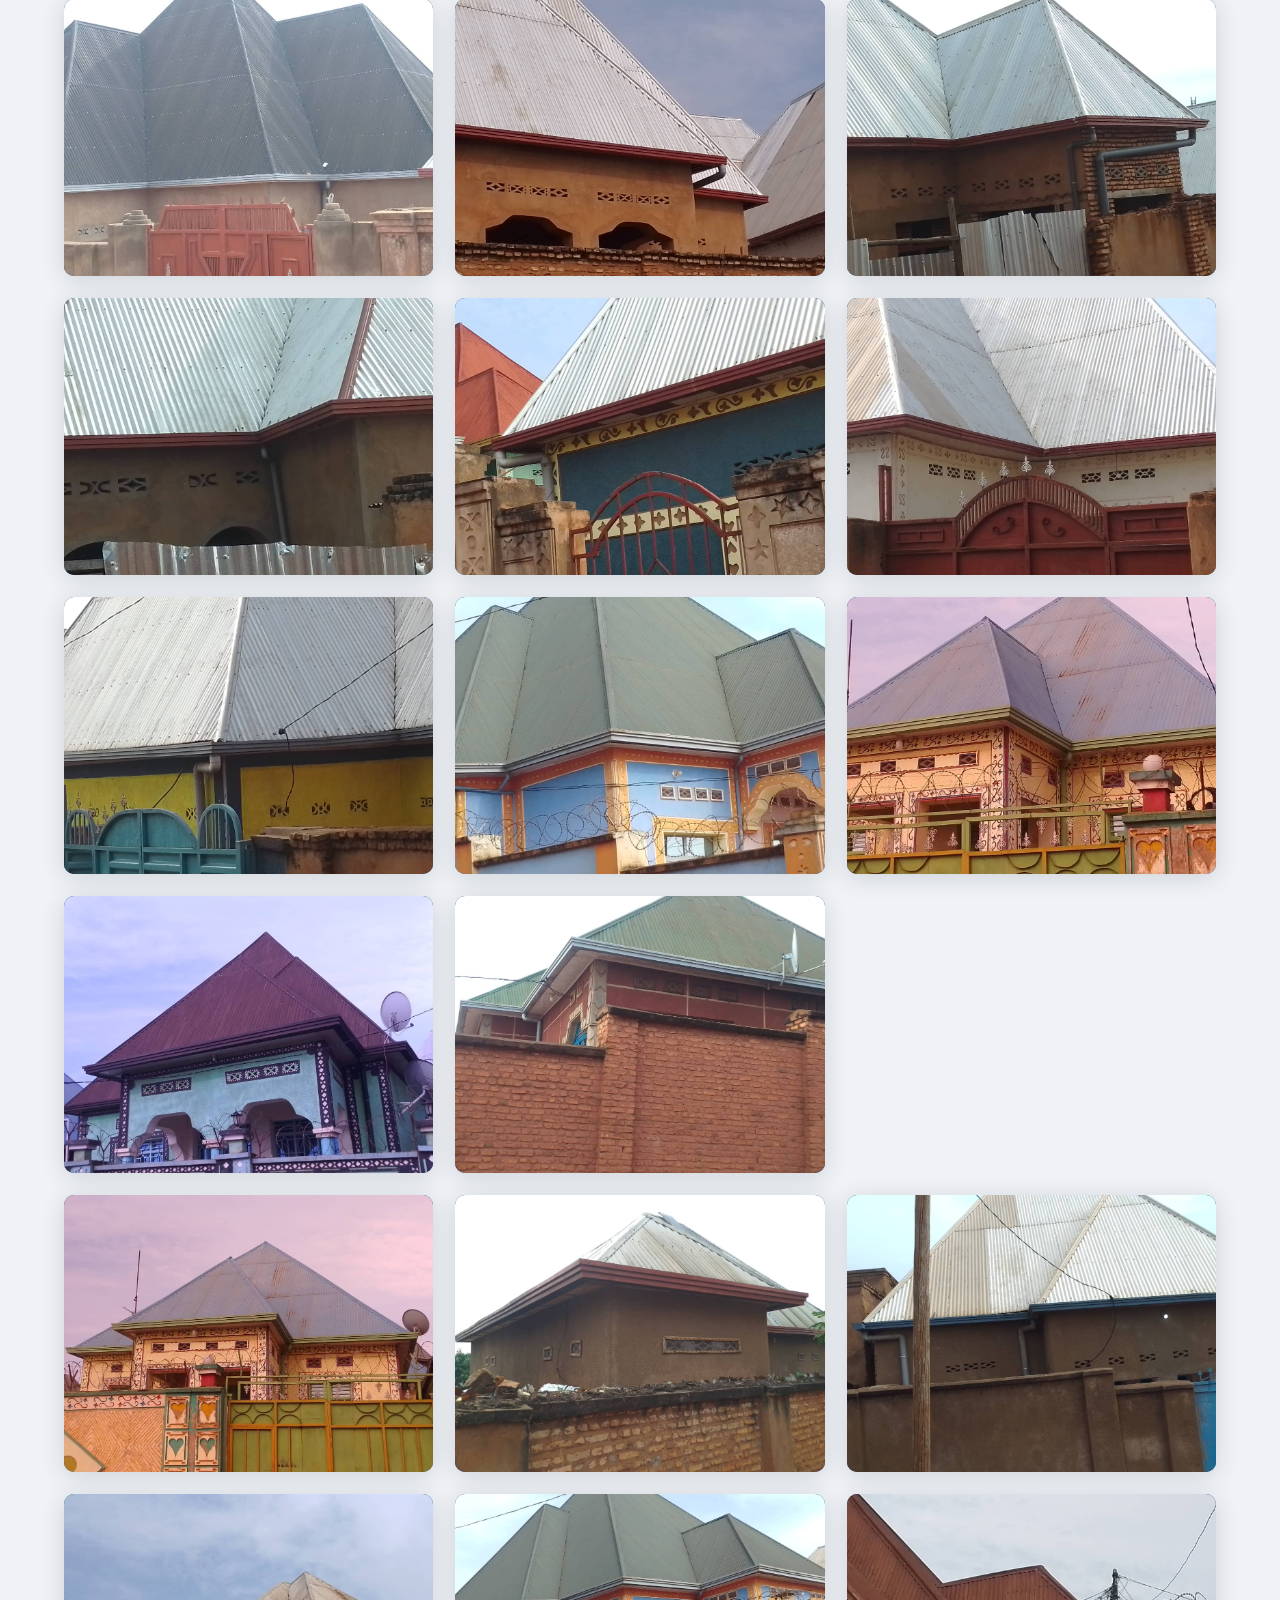
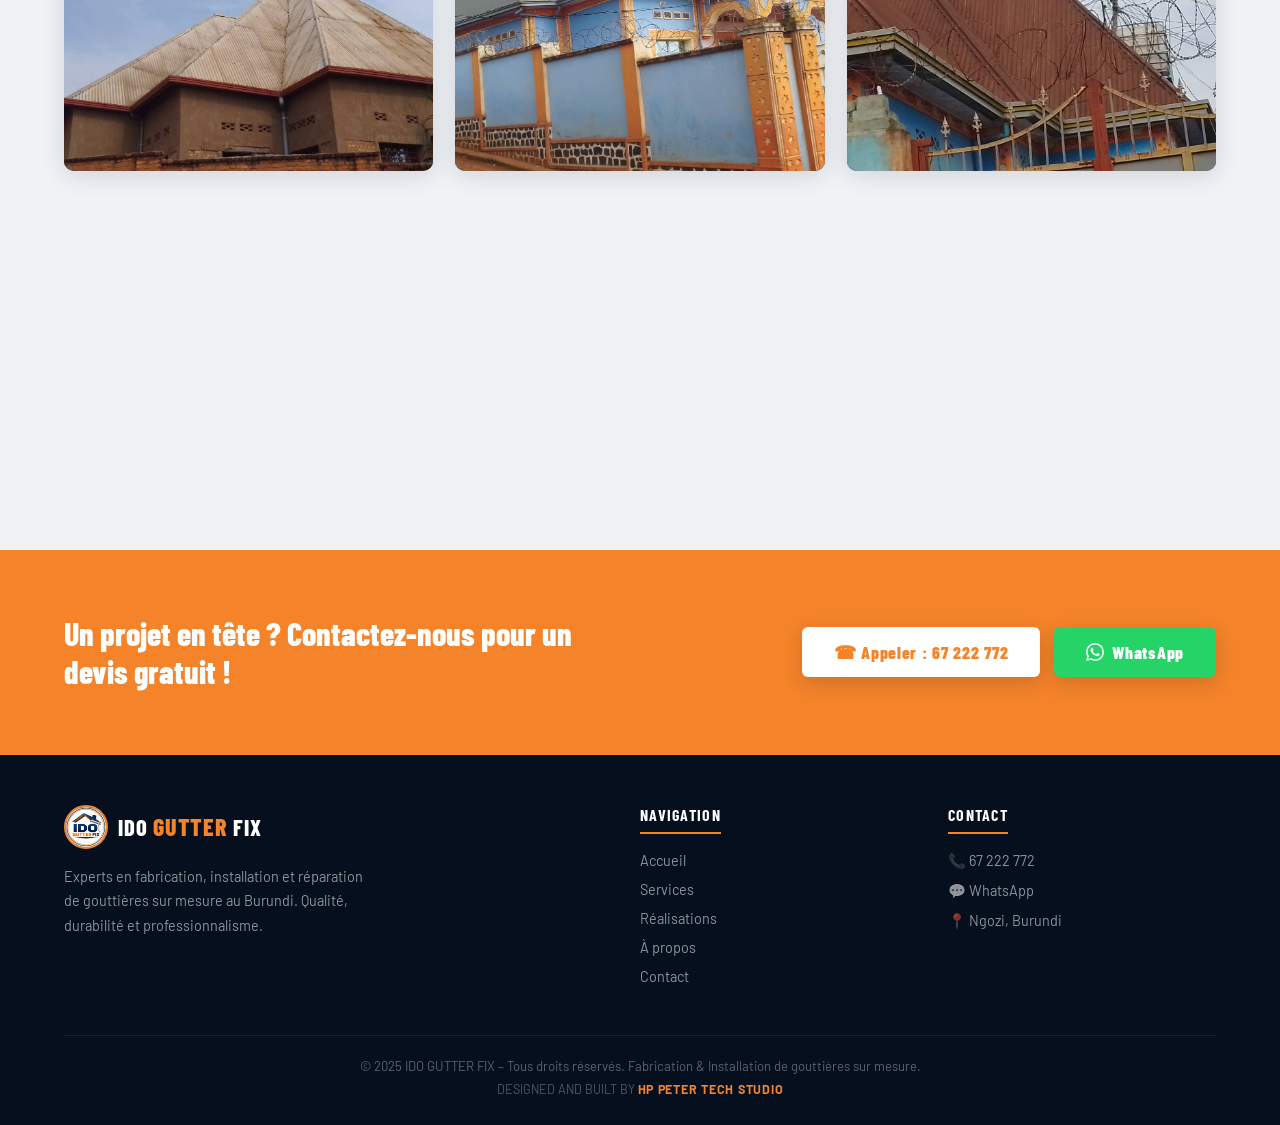
==== commit ed841d31: "logo compressed for mobile appearance" ====
--- a/projects.html
+++ b/projects.html
@@ -8,7 +8,7 @@
       href="https://fonts.googleapis.com/css2?family=Barlow+Condensed:wght@400;600;700;800&family=Barlow:wght@400;500;600&display=swap"
       rel="stylesheet"
     />
-    <link rel="icon" href="images/idoGutterFixLogo.png" />
+    <link rel="icon" href="images/idoGutterFixLogo.jpg" />
     <link rel="stylesheet" href="styles/realisations.css" />
   </head>
   <body>
@@ -25,7 +25,7 @@
           "
         >
           <img
-            src="images/idoGutterFixLogo.png"
+            src="images/idoGutterFixLogo.jpg"
             alt="IDO GUTTER FIX Logo"
             onerror="this.style.display='none';this.nextElementSibling.style.display='block';"
           />
@@ -621,7 +621,7 @@
           <a href="index.html" class="nav-logo">
             <div style="display:flex;flex-direction:row;justify-content:start;align-items:center;column-gap:10px;">
               <img
-                src="images/idoGutterFixLogo.png"
+                src="images/idoGutterFixLogo.jpg"
                 alt="IDO GUTTER FIX"
                 style="height:44px;width:44px;object-fit:cover;border-radius:50%;border:2px solid var(--orange);"
                 onerror="this.style.display='none';this.nextElementSibling.style.display='block';"
